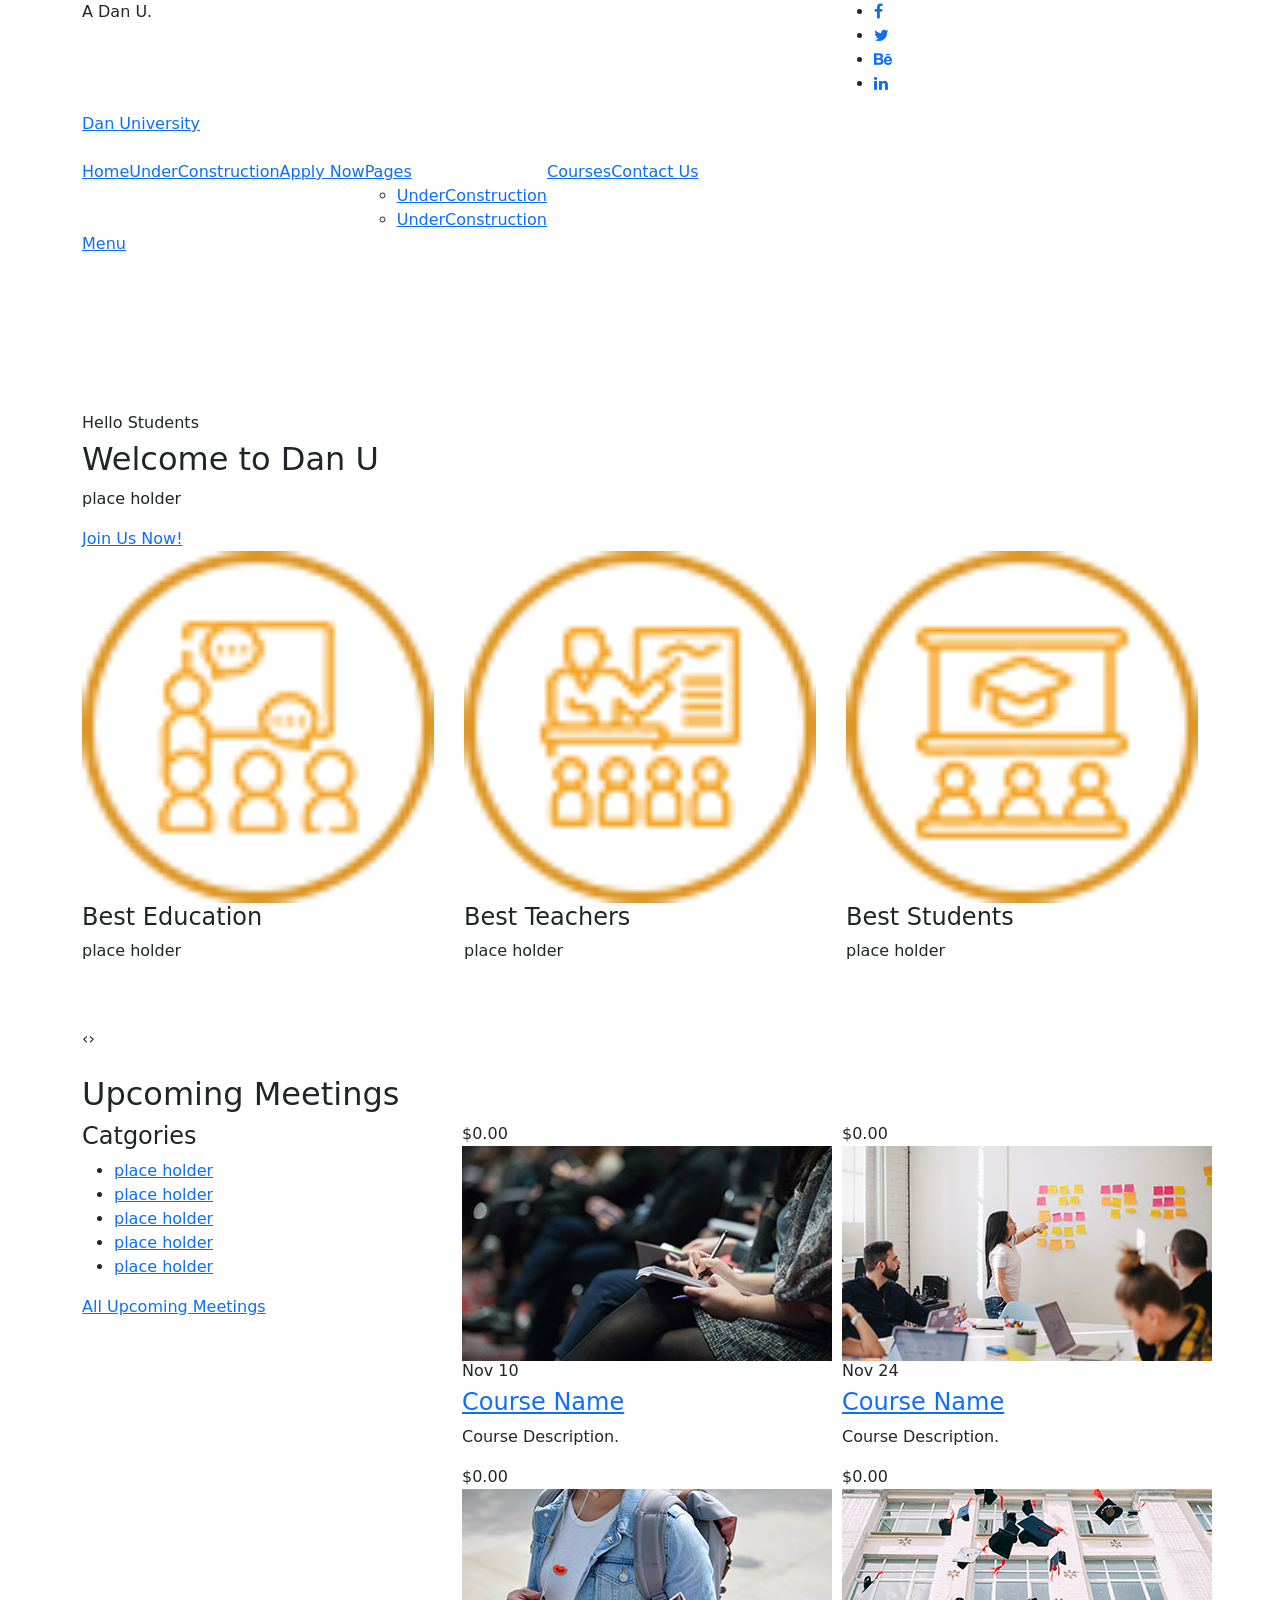
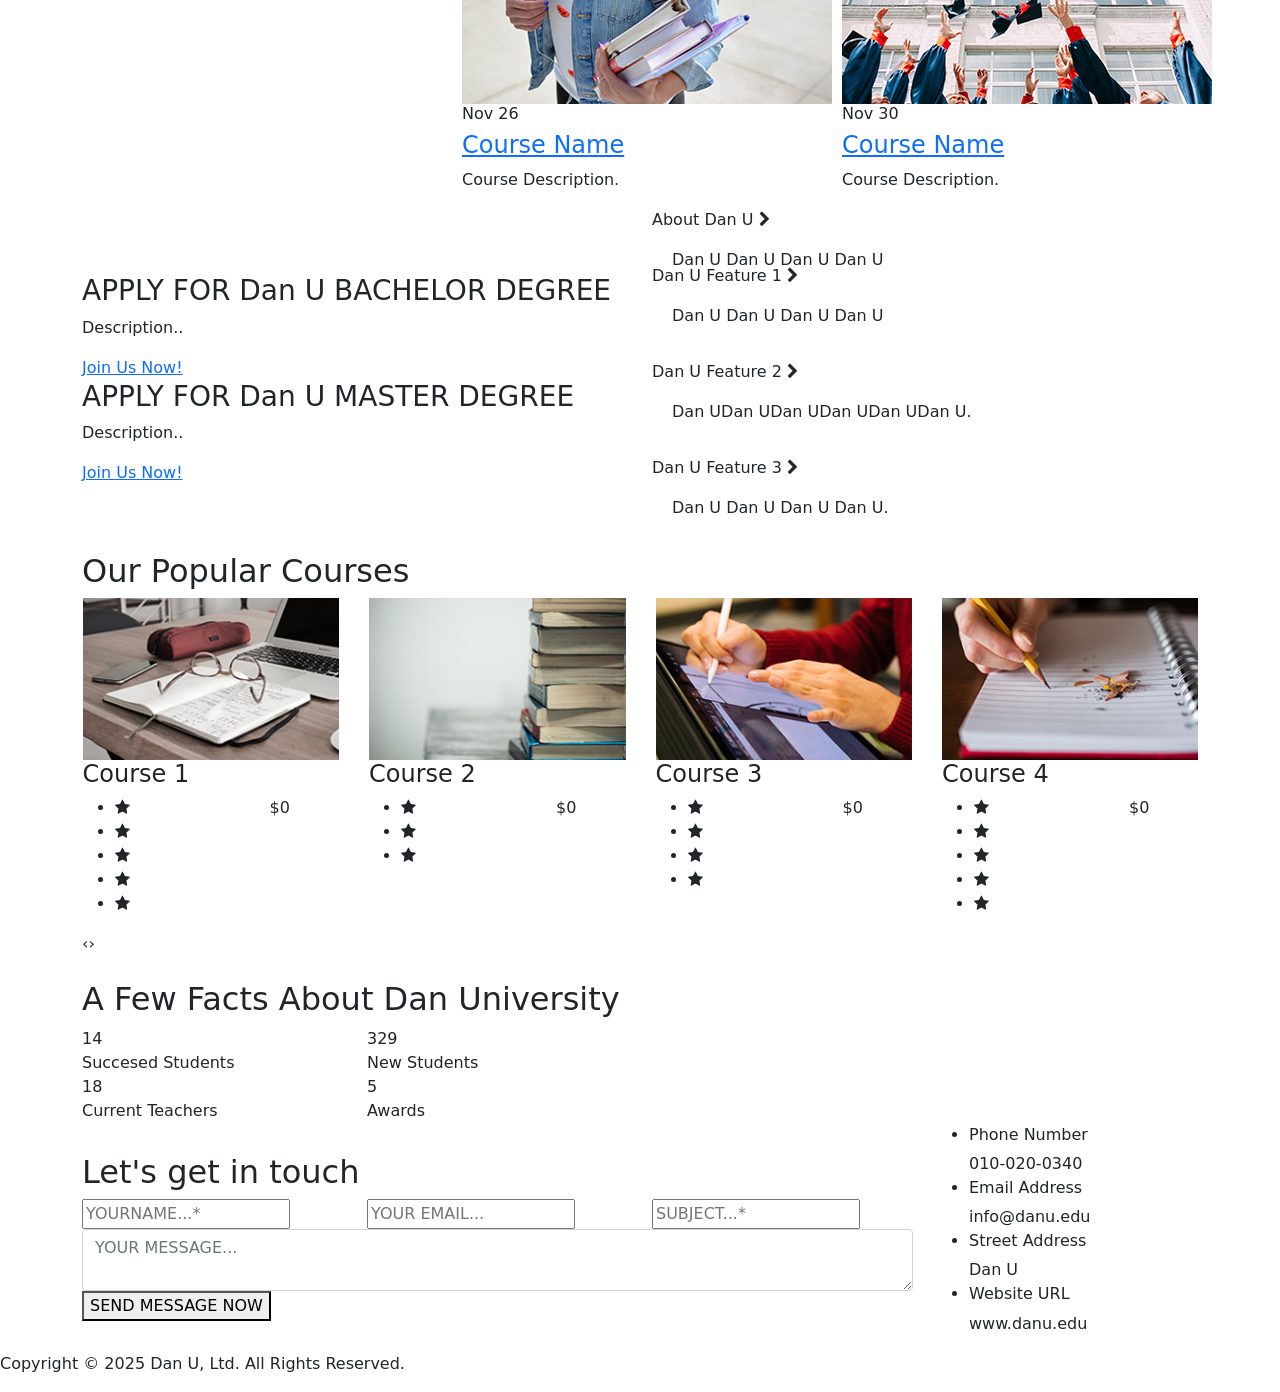
==== index.html @ 311eb8a0 "init" ====
<!DOCTYPE html>
<html lang="en">

  <head>

    <meta charset="utf-8">
    <meta name="viewport" content="width=device-width, initial-scale=1, shrink-to-fit=no">
    <meta name="description" content="">
    <meta name="William" content="DanU">
    <link href="https://fonts.googleapis.com/css?family=Poppins:100,200,300,400,500,600,700,800,900" rel="stylesheet">

    <title>Dan U</title>

    <!-- Bootstrap core CSS -->
    <link href="vendor/bootstrap/css/bootstrap.min.css" rel="stylesheet">


    <!-- Additional CSS Files -->
    <link rel="stylesheet" href="assets/css/fontawesome.css">
    <link rel="stylesheet" href="assets/css/templatemo-edu-meeting.css">
    <link rel="stylesheet" href="assets/css/owl.css">
    <link rel="stylesheet" href="assets/css/lightbox.css">

  </head>

<body>

  <!-- Sub Header -->
  <div class="sub-header">
    <div class="container">
      <div class="row">
        <div class="col-lg-8 col-sm-8">
          <div class="left-content">
            <p>A Dan U.</p>
          </div>
        </div>
        <div class="col-lg-4 col-sm-4">
          <div class="right-icons">
            <ul>
              <li><a href="#"><i class="fa fa-facebook"></i></a></li>
              <li><a href="#"><i class="fa fa-twitter"></i></a></li>
              <li><a href="#"><i class="fa fa-behance"></i></a></li>
              <li><a href="#"><i class="fa fa-linkedin"></i></a></li>
            </ul>
          </div>
        </div>
      </div>
    </div>
  </div>

  <!-- ***** Header Area Start ***** -->
  <header class="header-area header-sticky">
      <div class="container">
          <div class="row">
              <div class="col-12">
                  <nav class="main-nav">
                      <!-- ***** Logo Start ***** -->
                      <a href="index.html" class="logo">
                          Dan University
                          <div class="icon">
                            <img src="" alt="" width=10%>
                          </div>     
                      <!-- ***** Logo End ***** -->
                      <!-- ***** Menu Start ***** -->
                      <ul class="nav">
                          <li class="scroll-to-section"><a href="#top" class="active">Home</a></li>
                          <li><a href="404.html">UnderConstruction</a></li>
                          <li class="scroll-to-section"><a href="#apply">Apply Now</a></li>
                          <li class="has-sub">
                              <a href="javascript:void(0)">Pages</a>
                              <ul class="sub-menu">
                                  <li><a href="404.html">UnderConstruction</a></li>
                                  <li><a href="404.html">UnderConstruction</a></li>
                              </ul>
                          </li>
                          <li class="scroll-to-section"><a href="#courses">Courses</a></li> 
                          <li class="scroll-to-section"><a href="#contact">Contact Us</a></li> 
                      </ul>        
                      <a class='menu-trigger'>
                          <span>Menu</span>
                      </a>
                      <!-- ***** Menu End ***** -->
                  </nav>
              </div>
          </div>
      </div>
  </header>
  <!-- ***** Header Area End ***** -->

  <!-- ***** Main Banner Area Start ***** -->
  <section class="section main-banner" id="top" data-section="section1">
      <video autoplay muted loop id="bg-video">
          <source src="assets/images/course-video.mp4" type="video/mp4" />
      </video>

      <div class="video-overlay header-text">
          <div class="container">
            <div class="row">
              <div class="col-lg-12">
                <div class="caption">
              <h6>Hello Students</h6>
              <h2>Welcome to Dan U</h2>
              <p>place holder</p>
              <div class="main-button-red">
                  <div class="scroll-to-section"><a href="#contact">Join Us Now!</a></div>
              </div>
      </div>
  </section>
  <!-- ***** Main Banner Area End ***** -->

  <section class="services">
    <div class="container">
      <div class="row">
        <div class="col-lg-12">
          <div class="owl-service-item owl-carousel">
          
            <div class="item">
              <div class="icon">
                <img src="assets/images/service-icon-01.png" alt="">
              </div>
              <div class="down-content">
                <h4>Best Education</h4>
                <p>place holder</p>
              </div>
            </div>
            
            <div class="item">
              <div class="icon">
                <img src="assets/images/service-icon-02.png" alt="">
              </div>
              <div class="down-content">
                <h4>Best Teachers</h4>
                <p>place holder</p>
              </div>
            </div>
            
            <div class="item">
              <div class="icon">
                <img src="assets/images/service-icon-03.png" alt="">
              </div>
              <div class="down-content">
                <h4>Best Students</h4>
                <p>place holder</p>
              </div>
            </div>
            
            <div class="item">
              <div class="icon">
                <img src="assets/images/service-icon-02.png" alt="">
              </div>
              <div class="down-content">
                <h4>Online Meeting</h4>
                <p>Suspendisse tempor mauris a sem elementum bibendum. Praesent facilisis massa non vestibulum.</p>
              </div>
            </div>
            
            <div class="item">
              <div class="icon">
                <img src="assets/images/service-icon-03.png" alt="">
              </div>
              <div class="down-content">
                <h4>Best Networking</h4>
                <p>Suspendisse tempor mauris a sem elementum bibendum. Praesent facilisis massa non vestibulum.</p>
              </div>
            </div>
            
          </div>
        </div>
      </div>
    </div>
  </section>

  <section class="upcoming-meetings" id="meetings">
    <div class="container">
      <div class="row">
        <div class="col-lg-12">
          <div class="section-heading">
            <h2>Upcoming Meetings</h2>
          </div>
        </div>
        <div class="col-lg-4">
          <div class="categories">
            <h4>Catgories</h4>
            <ul>
              <li><a href="#">place holder</a></li>
              <li><a href="#">place holder</a></li>
              <li><a href="#">place holder</a></li>
              <li><a href="#">place holder</a></li>
              <li><a href="#">place holder</a></li>
            </ul>
            <div class="main-button-red">
              <a href="meetings.html">All Upcoming Meetings</a>
            </div>
          </div>
        </div>
        <div class="col-lg-8">
          <div class="row">
            <div class="col-lg-6">
              <div class="meeting-item">
                <div class="thumb">
                  <div class="price">
                    <span>$0.00</span>
                  </div>
                  <a href="meeting-details.html"><img src="assets/images/meeting-01.jpg" alt="New Lecturer Meeting"></a>
                </div>
                <div class="down-content">
                  <div class="date">
                    <h6>Nov <span>10</span></h6>
                  </div>
                  <a href="meeting-details.html"><h4>Course Name</h4></a>
                  <p>Course Description.</p>
                </div>
              </div>
            </div>
            <div class="col-lg-6">
              <div class="meeting-item">
                <div class="thumb">
                  <div class="price">
                    <span>$0.00</span>
                  </div>
                  <a href="meeting-details.html"><img src="assets/images/meeting-02.jpg" alt="Online Teaching"></a>
                </div>
                <div class="down-content">
                  <div class="date">
                    <h6>Nov <span>24</span></h6>
                  </div>
                  <a href="meeting-details.html"><h4>Course Name</h4></a>
                  <p>Course Description.</p>
                </div>
              </div>
            </div>
            <div class="col-lg-6">
              <div class="meeting-item">
                <div class="thumb">
                  <div class="price">
                    <span>$0.00</span>
                  </div>
                  <a href="meeting-details.html"><img src="assets/images/meeting-03.jpg" alt="Higher Education"></a>
                </div>
                <div class="down-content">
                  <div class="date">
                    <h6>Nov <span>26</span></h6>
                  </div>
                  <a href="meeting-details.html"><h4>Course Name</h4></a>
                  <p>Course Description.</p>
                </div>
              </div>
            </div>
            <div class="col-lg-6">
              <div class="meeting-item">
                <div class="thumb">
                  <div class="price">
                    <span>$0.00</span>
                  </div>
                  <a href="meeting-details.html"><img src="assets/images/meeting-04.jpg" alt="Student Training"></a>
                </div>
                <div class="down-content">
                  <div class="date">
                    <h6>Nov <span>30</span></h6>
                  </div>
                  <a href="meeting-details.html"><h4>Course Name</h4></a>
                  <p>Course Description.</p>
                </div>
              </div>
            </div>
          </div>
        </div>
      </div>
    </div>
  </section>

  <section class="apply-now" id="apply">
    <div class="container">
      <div class="row">
        <div class="col-lg-6 align-self-center">
          <div class="row">
            <div class="col-lg-12">
              <div class="item">
                <h3>APPLY FOR Dan U BACHELOR DEGREE</h3>
                <p>Description..</p>
                <div class="main-button-red">
                  <div class="scroll-to-section"><a href="#contact">Join Us Now!</a></div>
              </div>
              </div>
            </div>
            <div class="col-lg-12">
              <div class="item">
                <h3>APPLY FOR Dan U MASTER DEGREE</h3>
                <p>Description..</p>
                <div class="main-button-yellow">
                  <div class="scroll-to-section"><a href="#contact">Join Us Now!</a></div>
              </div>
              </div>
            </div>
          </div>
        </div>
        <div class="col-lg-6">
          <div class="accordions is-first-expanded">
            <article class="accordion">
                <div class="accordion-head">
                    <span>About Dan U</span>
                    <span class="icon">
                        <i class="icon fa fa-chevron-right"></i>
                    </span>
                </div>
                <div class="accordion-body">
                    <div class="content">
                        <p>Dan U Dan U Dan U Dan U</p>
                    </div>
                </div>
            </article>
            <article class="accordion">
                <div class="accordion-head">
                    <span>Dan U Feature 1</span>
                    <span class="icon">
                        <i class="icon fa fa-chevron-right"></i>
                    </span>
                </div>
                <div class="accordion-body">
                    <div class="content">
                        <p>Dan U Dan U Dan U Dan U</p>
                    </div>
                </div>
            </article>
            <article class="accordion">
                <div class="accordion-head">
                    <span>Dan U Feature 2</span>
                    <span class="icon">
                        <i class="icon fa fa-chevron-right"></i>
                    </span>
                </div>
                <div class="accordion-body">
                    <div class="content">
                        <p>Dan UDan UDan UDan UDan UDan U.</p>
                    </div>
                </div>
            </article>
            <article class="accordion last-accordion">
                <div class="accordion-head">
                    <span>Dan U Feature 3</span>
                    <span class="icon">
                        <i class="icon fa fa-chevron-right"></i>
                    </span>
                </div>
                <div class="accordion-body">
                    <div class="content">
                        <p>Dan U Dan U Dan U Dan U.</p>
                    </div>
                </div>
            </article>
        </div>
        </div>
      </div>
    </div>
  </section>

  <section class="our-courses" id="courses">
    <div class="container">
      <div class="row">
        <div class="col-lg-12">
          <div class="section-heading">
            <h2>Our Popular Courses</h2>
          </div>
        </div>
        <div class="col-lg-12">
          <div class="owl-courses-item owl-carousel">
            <div class="item">
              <img src="assets/images/course-01.jpg" alt="Course One">
              <div class="down-content">
                <h4>Course 1</h4>
                <div class="info">
                  <div class="row">
                    <div class="col-8">
                      <ul>
                        <li><i class="fa fa-star"></i></li>
                        <li><i class="fa fa-star"></i></li>
                        <li><i class="fa fa-star"></i></li>
                        <li><i class="fa fa-star"></i></li>
                        <li><i class="fa fa-star"></i></li>
                      </ul>
                    </div>
                    <div class="col-4">
                       <span>$0</span>
                    </div>
                  </div>
                </div>
              </div>
            </div>
            <div class="item">
              <img src="assets/images/course-02.jpg" alt="Course Two">
              <div class="down-content">
                <h4>Course 2</h4>
                <div class="info">
                  <div class="row">
                    <div class="col-8">
                      <ul>
                        <li><i class="fa fa-star"></i></li>
                        <li><i class="fa fa-star"></i></li>
                        <li><i class="fa fa-star"></i></li>
                      </ul>
                    </div>
                    <div class="col-4">
                       <span>$0</span>
                    </div>
                  </div>
                </div>
              </div>
            </div>
            <div class="item">
              <img src="assets/images/course-03.jpg" alt="">
              <div class="down-content">
                <h4>Course 3</h4>
                <div class="info">
                  <div class="row">
                    <div class="col-8">
                      <ul>
                        <li><i class="fa fa-star"></i></li>
                        <li><i class="fa fa-star"></i></li>
                        <li><i class="fa fa-star"></i></li>
                        <li><i class="fa fa-star"></i></li>
                      </ul>
                    </div>
                    <div class="col-4">
                       <span>$0</span>
                    </div>
                  </div>
                </div>
              </div>
            </div>
            <div class="item">
              <img src="assets/images/course-04.jpg" alt="">
              <div class="down-content">
                <h4>Course 4</h4>
                <div class="info">
                  <div class="row">
                    <div class="col-8">
                      <ul>
                        <li><i class="fa fa-star"></i></li>
                        <li><i class="fa fa-star"></i></li>
                        <li><i class="fa fa-star"></i></li>
                        <li><i class="fa fa-star"></i></li>
                        <li><i class="fa fa-star"></i></li>
                      </ul>
                    </div>
                    <div class="col-4">
                       <span>$0</span>
                    </div>
                  </div>
                </div>
              </div>
            </div>
            <div class="item">
              <img src="assets/images/course-01.jpg" alt="">
              <div class="down-content">
                <h4>Course 5</h4>
                <div class="info">
                  <div class="row">
                    <div class="col-8">
                      <ul>
                        <li><i class="fa fa-star"></i></li>
                        <li><i class="fa fa-star"></i></li>
                        <li><i class="fa fa-star"></i></li>
                        <li><i class="fa fa-star"></i></li>
                        <li><i class="fa fa-star"></i></li>
                      </ul>
                    </div>
                    <div class="col-4">
                       <span>$0</span>
                    </div>
                  </div>
                </div>
              </div>
            </div>
            <div class="item">
              <img src="assets/images/course-02.jpg" alt="">
              <div class="down-content">
                <h4>Course 6</h4>
                <div class="info">
                  <div class="row">
                    <div class="col-8">
                      <ul>
                        <li><i class="fa fa-star"></i></li>
                        <li><i class="fa fa-star"></i></li>
                        <li><i class="fa fa-star"></i></li>
                        <li><i class="fa fa-star"></i></li>
                        <li><i class="fa fa-star"></i></li>
                      </ul>
                    </div>
                    <div class="col-4">
                       <span>$0</span>
                    </div>
                  </div>
                </div>
              </div>
            </div>
            <div class="item">
              <img src="assets/images/course-03.jpg" alt="">
              <div class="down-content">
                <h4>Course 7</h4>
                <div class="info">
                  <div class="row">
                    <div class="col-8">
                      <ul>
                        <li><i class="fa fa-star"></i></li>
                        <li><i class="fa fa-star"></i></li>
                        <li><i class="fa fa-star"></i></li>
                        <li><i class="fa fa-star"></i></li>
                        <li><i class="fa fa-star"></i></li>
                      </ul>
                    </div>
                    <div class="col-4">
                       <span>$0</span>
                    </div>
                  </div>
                </div>
              </div>
            </div>
            <div class="item">
              <img src="assets/images/course-04.jpg" alt="">
              <div class="down-content">
                <h4>Course 8</h4>
                <div class="info">
                  <div class="row">
                    <div class="col-8">
                      <ul>
                        <li><i class="fa fa-star"></i></li>
                        <li><i class="fa fa-star"></i></li>
                        <li><i class="fa fa-star"></i></li>
                        <li><i class="fa fa-star"></i></li>
                        <li><i class="fa fa-star"></i></li>
                      </ul>
                    </div>
                    <div class="col-4">
                       <span>$0</span>
                    </div>
                  </div>
                </div>
              </div>
            </div>
            <div class="item">
              <img src="assets/images/course-01.jpg" alt="">
              <div class="down-content">
                <h4>Course 9</h4>
                <div class="info">
                  <div class="row">
                    <div class="col-8">
                      <ul>
                        <li><i class="fa fa-star"></i></li>
                        <li><i class="fa fa-star"></i></li>
                        <li><i class="fa fa-star"></i></li>
                        <li><i class="fa fa-star"></i></li>
                        <li><i class="fa fa-star"></i></li>
                      </ul>
                    </div>
                    <div class="col-4">
                       <span>$0</span>
                    </div>
                  </div>
                </div>
              </div>
            </div>
            <div class="item">
              <img src="assets/images/course-02.jpg" alt="">
              <div class="down-content">
                <h4>Course 10</h4>
                <div class="info">
                  <div class="row">
                    <div class="col-8">
                      <ul>
                        <li><i class="fa fa-star"></i></li>
                        <li><i class="fa fa-star"></i></li>
                        <li><i class="fa fa-star"></i></li>
                        <li><i class="fa fa-star"></i></li>
                        <li><i class="fa fa-star"></i></li>
                      </ul>
                    </div>
                    <div class="col-4">
                       <span>$0</span>
                    </div>
                  </div>
                </div>
              </div>
            </div>
          </div>
        </div>
      </div>
    </div>
  </section>

  <section class="our-facts">
    <div class="container">
      <div class="row">
        <div class="col-lg-6">
          <div class="row">
            <div class="col-lg-12">
              <h2>A Few Facts About Dan University</h2>
            </div>
            <div class="col-lg-6">
              <div class="row">
                <div class="col-12">
                  <div class="count-area-content percentage">
                    <div class="count-digit">94</div>
                    <div class="count-title">Succesed Students</div>
                  </div>
                </div>
                <div class="col-12">
                  <div class="count-area-content">
                    <div class="count-digit">126</div>
                    <div class="count-title">Current Teachers</div>
                  </div>
                </div>
              </div>
            </div>
            <div class="col-lg-6">
              <div class="row">
                <div class="col-12">
                  <div class="count-area-content new-students">
                    <div class="count-digit">2345</div>
                    <div class="count-title">New Students</div>
                  </div>
                </div> 
                <div class="col-12">
                  <div class="count-area-content">
                    <div class="count-digit">32</div>
                    <div class="count-title">Awards</div>
                  </div>
                </div>
              </div>
            </div>
          </div>
        </div> 
        <div class="col-lg-6 align-self-center">
          <div class="video">
            <a href="https://www.youtube.com/watch?v=zYLkdT731x8" target="_blank"><img src="assets/images/play-icon.png" alt=""></a>
          </div>
        </div>
      </div>
    </div>
  </section>

  <section class="contact-us" id="contact">
    <div class="container">
      <div class="row">
        <div class="col-lg-9 align-self-center">
          <div class="row">
            <div class="col-lg-12">
              <form id="contact" action="" method="post">
                <div class="row">
                  <div class="col-lg-12">
                    <h2>Let's get in touch</h2>
                  </div>
                  <div class="col-lg-4">
                    <fieldset>
                      <input name="name" type="text" id="name" placeholder="YOURNAME...*" required="">
                    </fieldset>
                  </div>
                  <div class="col-lg-4">
                    <fieldset>
                    <input name="email" type="text" id="email" pattern="[^ @]*@[^ @]*" placeholder="YOUR EMAIL..." required="">
                  </fieldset>
                  </div>
                  <div class="col-lg-4">
                    <fieldset>
                      <input name="subject" type="text" id="subject" placeholder="SUBJECT...*" required="">
                    </fieldset>
                  </div>
                  <div class="col-lg-12">
                    <fieldset>
                      <textarea name="message" type="text" class="form-control" id="message" placeholder="YOUR MESSAGE..." required=""></textarea>
                    </fieldset>
                  </div>
                  <div class="col-lg-12">
                    <fieldset>
                      <button type="submit" id="form-submit" class="button">SEND MESSAGE NOW</button>
                    </fieldset>
                  </div>
                </div>
              </form>
            </div>
          </div>
        </div>
        <div class="col-lg-3">
          <div class="right-info">
            <ul>
              <li>
                <h6>Phone Number</h6>
                <span>010-020-0340</span>
              </li>
              <li>
                <h6>Email Address</h6>
                <span>info@danu.edu</span>
              </li>
              <li>
                <h6>Street Address</h6>
                <span>Dan U</span>
              </li>
              <li>
                <h6>Website URL</h6>
                <span>www.danu.edu</span>
              </li>
            </ul>
          </div>
        </div>
      </div>
    </div>
    <div class="footer">
      <p>Copyright © 2025 Dan U, Ltd. All Rights Reserved. </p>
    </div>
  </section>

  <!-- Scripts -->
  <!-- Bootstrap core JavaScript -->
    <script src="vendor/jquery/jquery.min.js"></script>
    <script src="vendor/bootstrap/js/bootstrap.bundle.min.js"></script>

    <script src="assets/js/isotope.min.js"></script>
    <script src="assets/js/owl-carousel.js"></script>
    <script src="assets/js/lightbox.js"></script>
    <script src="assets/js/tabs.js"></script>
    <script src="assets/js/video.js"></script>
    <script src="assets/js/slick-slider.js"></script>
    <script src="assets/js/custom.js"></script>
    <script>
        //according to loftblog tut
        $('.nav li:first').addClass('active');

        var showSection = function showSection(section, isAnimate) {
          var
          direction = section.replace(/#/, ''),
          reqSection = $('.section').filter('[data-section="' + direction + '"]'),
          reqSectionPos = reqSection.offset().top - 0;

          if (isAnimate) {
            $('body, html').animate({
              scrollTop: reqSectionPos },
            800);
          } else {
            $('body, html').scrollTop(reqSectionPos);
          }

        };

        var checkSection = function checkSection() {
          $('.section').each(function () {
            var
            $this = $(this),
            topEdge = $this.offset().top - 80,
            bottomEdge = topEdge + $this.height(),
            wScroll = $(window).scrollTop();
            if (topEdge < wScroll && bottomEdge > wScroll) {
              var
              currentId = $this.data('section'),
              reqLink = $('a').filter('[href*=\\#' + currentId + ']');
              reqLink.closest('li').addClass('active').
              siblings().removeClass('active');
            }
          });
        };

        $('.main-menu, .responsive-menu, .scroll-to-section').on('click', 'a', function (e) {
          e.preventDefault();
          showSection($(this).attr('href'), true);
        });

        $(window).scroll(function () {
          checkSection();
        });
    </script>
</body>

</body>
</html>
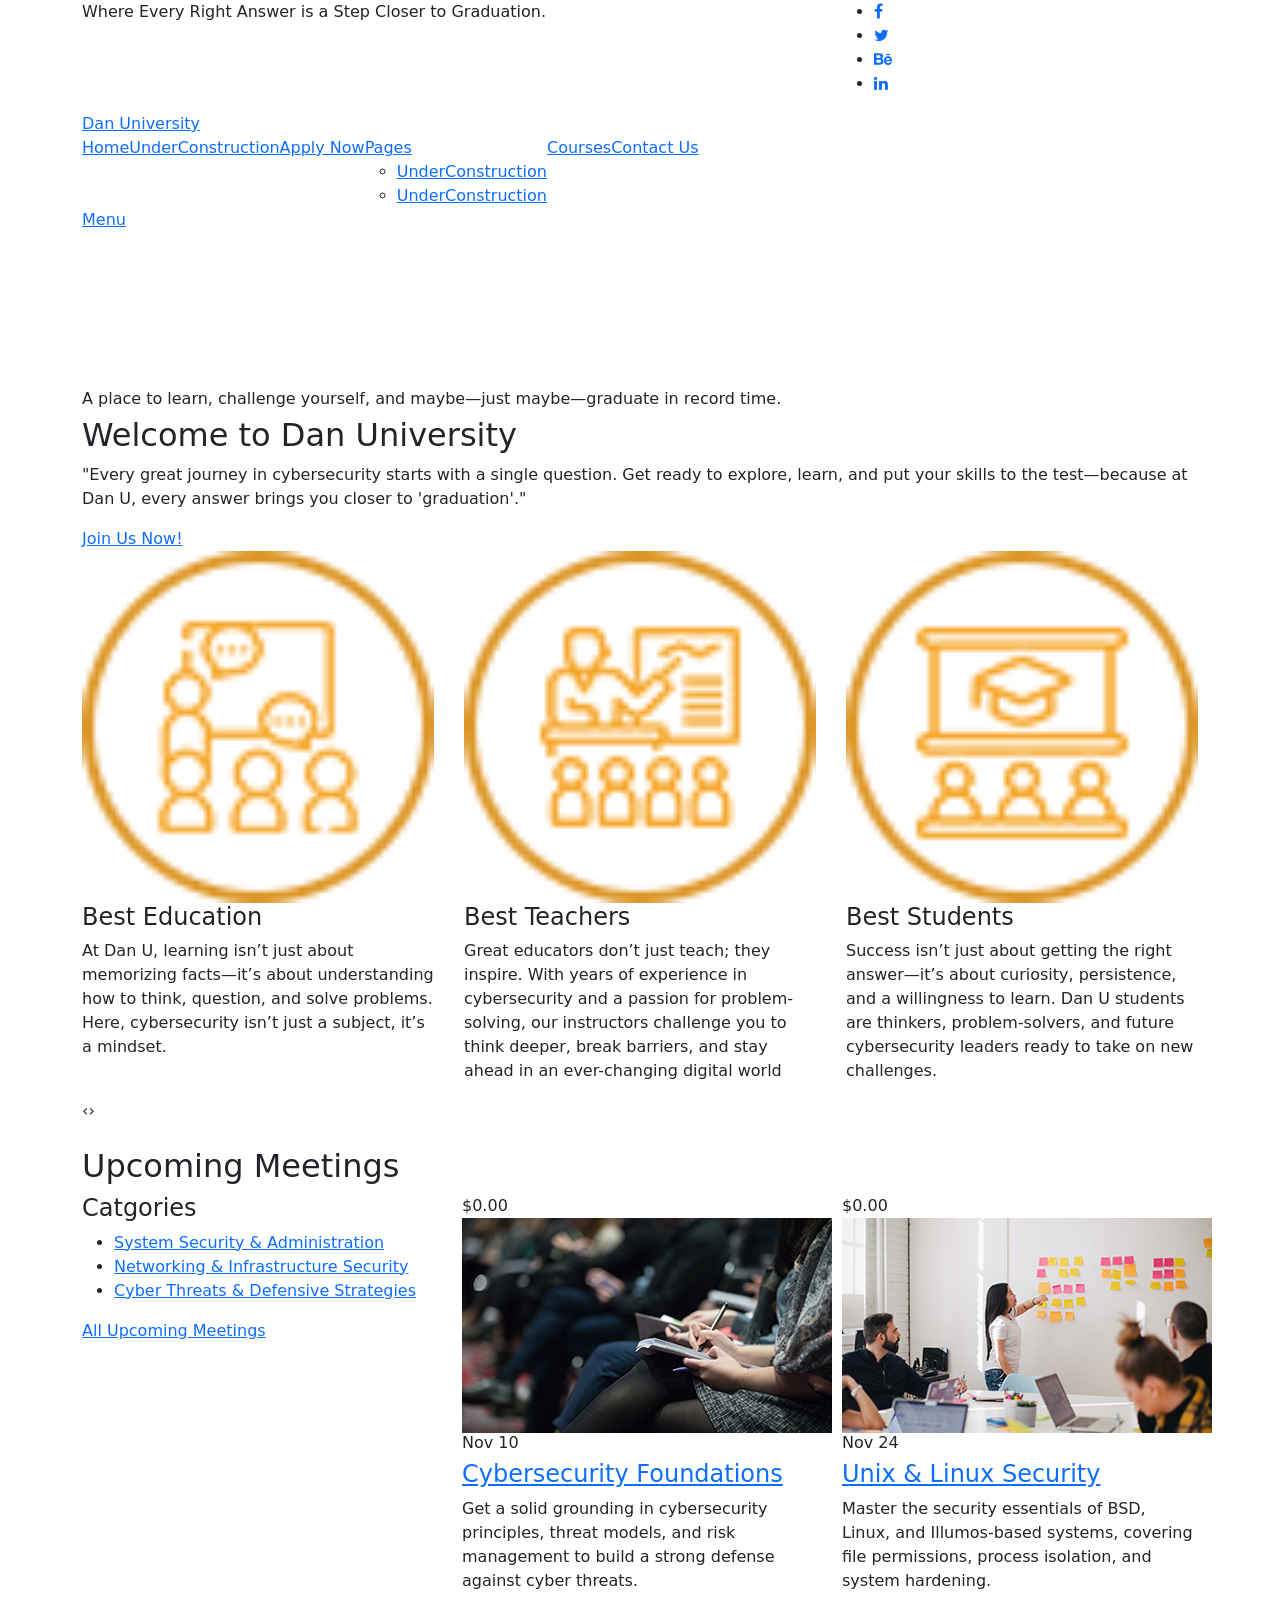
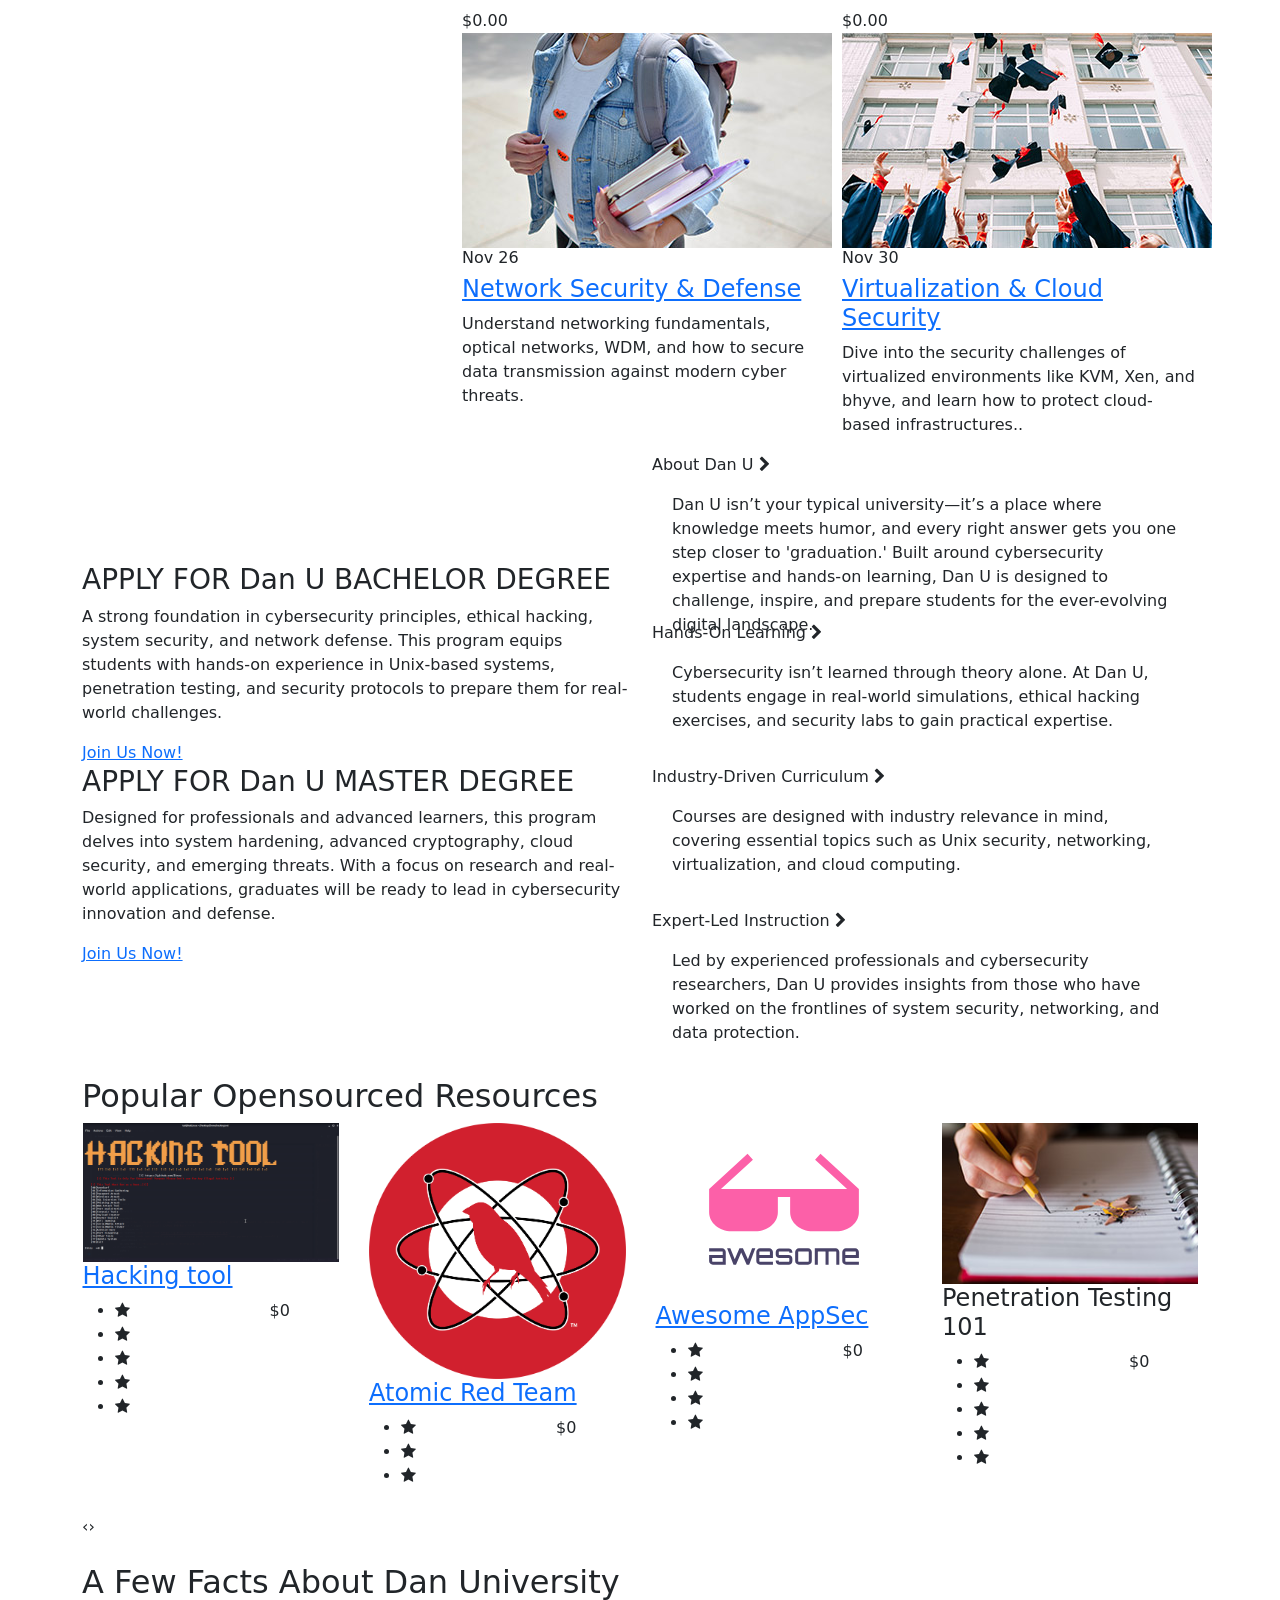
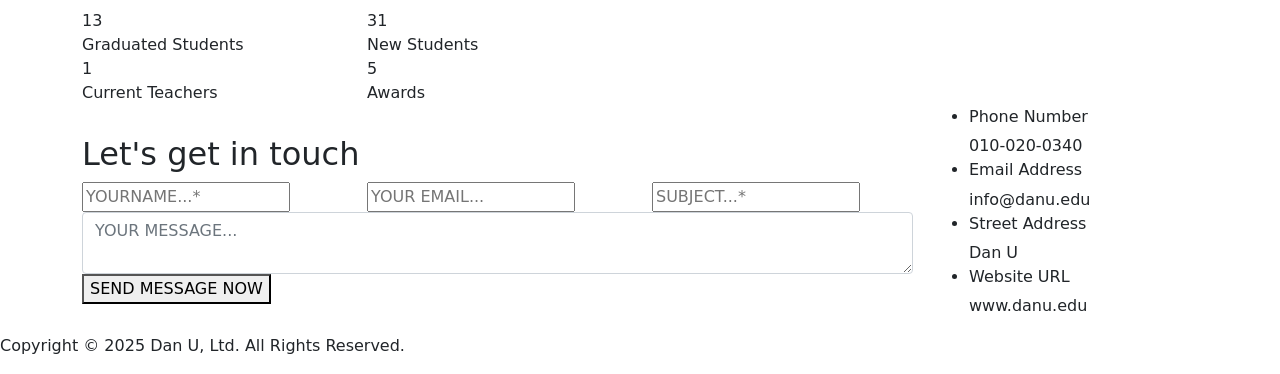
==== commit 2b3f0711: "update" ====
--- a/index.html
+++ b/index.html
@@ -20,7 +20,7 @@
     <link rel="stylesheet" href="assets/css/templatemo-edu-meeting.css">
     <link rel="stylesheet" href="assets/css/owl.css">
     <link rel="stylesheet" href="assets/css/lightbox.css">
-
+    <link rel="stylesheet" href="assets/css/customize.css">
   </head>
 
 <body>
@@ -31,7 +31,7 @@
       <div class="row">
         <div class="col-lg-8 col-sm-8">
           <div class="left-content">
-            <p>A Dan U.</p>
+            <p>Where Every Right Answer is a Step Closer to Graduation.</p>
           </div>
         </div>
         <div class="col-lg-4 col-sm-4">
@@ -56,10 +56,7 @@
                   <nav class="main-nav">
                       <!-- ***** Logo Start ***** -->
                       <a href="index.html" class="logo">
-                          Dan University
-                          <div class="icon">
-                            <img src="" alt="" width=10%>
-                          </div>     
+                          Dan University   
                       <!-- ***** Logo End ***** -->
                       <!-- ***** Menu Start ***** -->
                       <ul class="nav">
@@ -98,9 +95,9 @@
             <div class="row">
               <div class="col-lg-12">
                 <div class="caption">
-              <h6>Hello Students</h6>
-              <h2>Welcome to Dan U</h2>
-              <p>place holder</p>
+              <h6>A place to learn, challenge yourself, and maybe—just maybe—graduate in record time.</h6>
+              <h2>Welcome to Dan University</h2>
+              <p>"Every great journey in cybersecurity starts with a single question. Get ready to explore, learn, and put your skills to the test—because at Dan U, every answer brings you closer to 'graduation'."</p>
               <div class="main-button-red">
                   <div class="scroll-to-section"><a href="#contact">Join Us Now!</a></div>
               </div>
@@ -120,7 +117,7 @@
               </div>
               <div class="down-content">
                 <h4>Best Education</h4>
-                <p>place holder</p>
+                <p>At Dan U, learning isn’t just about memorizing facts—it’s about understanding how to think, question, and solve problems. Here, cybersecurity isn’t just a subject, it’s a mindset.</p>
               </div>
             </div>
             
@@ -130,7 +127,7 @@
               </div>
               <div class="down-content">
                 <h4>Best Teachers</h4>
-                <p>place holder</p>
+                <p>Great educators don’t just teach; they inspire. With years of experience in cybersecurity and a passion for problem-solving, our instructors challenge you to think deeper, break barriers, and stay ahead in an ever-changing digital world</p>
               </div>
             </div>
             
@@ -140,17 +137,7 @@
               </div>
               <div class="down-content">
                 <h4>Best Students</h4>
-                <p>place holder</p>
-              </div>
-            </div>
-            
-            <div class="item">
-              <div class="icon">
-                <img src="assets/images/service-icon-02.png" alt="">
-              </div>
-              <div class="down-content">
-                <h4>Online Meeting</h4>
-                <p>Suspendisse tempor mauris a sem elementum bibendum. Praesent facilisis massa non vestibulum.</p>
+                <p>Success isn’t just about getting the right answer—it’s about curiosity, persistence, and a willingness to learn. Dan U students are thinkers, problem-solvers, and future cybersecurity leaders ready to take on new challenges.</p>
               </div>
             </div>
             
@@ -160,7 +147,7 @@
               </div>
               <div class="down-content">
                 <h4>Best Networking</h4>
-                <p>Suspendisse tempor mauris a sem elementum bibendum. Praesent facilisis massa non vestibulum.</p>
+                <p>Great minds don’t work alone. Here, you’ll engage with a network of problem-solvers, cybersecurity enthusiasts, and mentors who push each other to new heights.</p>
               </div>
             </div>
             
@@ -182,14 +169,12 @@
           <div class="categories">
             <h4>Catgories</h4>
             <ul>
-              <li><a href="#">place holder</a></li>
-              <li><a href="#">place holder</a></li>
-              <li><a href="#">place holder</a></li>
-              <li><a href="#">place holder</a></li>
-              <li><a href="#">place holder</a></li>
+              <li><a href="#">System Security & Administration</a></li>
+              <li><a href="#">Networking & Infrastructure Security</a></li>
+              <li><a href="#">Cyber Threats & Defensive Strategies</a></li>
             </ul>
             <div class="main-button-red">
-              <a href="meetings.html">All Upcoming Meetings</a>
+              <a href="404.html">All Upcoming Meetings</a>
             </div>
           </div>
         </div>
@@ -207,8 +192,8 @@
                   <div class="date">
                     <h6>Nov <span>10</span></h6>
                   </div>
-                  <a href="meeting-details.html"><h4>Course Name</h4></a>
-                  <p>Course Description.</p>
+                  <a href="meeting-details.html"><h4> Cybersecurity Foundations</h4></a>
+                  <p>Get a solid grounding in cybersecurity principles, threat models, and risk management to build a strong defense against cyber threats.</p>
                 </div>
               </div>
             </div>
@@ -224,8 +209,8 @@
                   <div class="date">
                     <h6>Nov <span>24</span></h6>
                   </div>
-                  <a href="meeting-details.html"><h4>Course Name</h4></a>
-                  <p>Course Description.</p>
+                  <a href="meeting-details.html"><h4> Unix & Linux Security</h4></a>
+                  <p>Master the security essentials of BSD, Linux, and Illumos-based systems, covering file permissions, process isolation, and system hardening.</p>
                 </div>
               </div>
             </div>
@@ -241,8 +226,8 @@
                   <div class="date">
                     <h6>Nov <span>26</span></h6>
                   </div>
-                  <a href="meeting-details.html"><h4>Course Name</h4></a>
-                  <p>Course Description.</p>
+                  <a href="meeting-details.html"><h4>Network Security & Defense</h4></a>
+                  <p>Understand networking fundamentals, optical networks, WDM, and how to secure data transmission against modern cyber threats.</p>
                 </div>
               </div>
             </div>
@@ -258,8 +243,8 @@
                   <div class="date">
                     <h6>Nov <span>30</span></h6>
                   </div>
-                  <a href="meeting-details.html"><h4>Course Name</h4></a>
-                  <p>Course Description.</p>
+                  <a href="meeting-details.html"><h4>Virtualization & Cloud Security</h4></a>
+                  <p>Dive into the security challenges of virtualized environments like KVM, Xen, and bhyve, and learn how to protect cloud-based infrastructures..</p>
                 </div>
               </div>
             </div>
@@ -277,7 +262,7 @@
             <div class="col-lg-12">
               <div class="item">
                 <h3>APPLY FOR Dan U BACHELOR DEGREE</h3>
-                <p>Description..</p>
+                <p>A strong foundation in cybersecurity principles, ethical hacking, system security, and network defense. This program equips students with hands-on experience in Unix-based systems, penetration testing, and security protocols to prepare them for real-world challenges.</p>
                 <div class="main-button-red">
                   <div class="scroll-to-section"><a href="#contact">Join Us Now!</a></div>
               </div>
@@ -286,7 +271,7 @@
             <div class="col-lg-12">
               <div class="item">
                 <h3>APPLY FOR Dan U MASTER DEGREE</h3>
-                <p>Description..</p>
+                <p>Designed for professionals and advanced learners, this program delves into system hardening, advanced cryptography, cloud security, and emerging threats. With a focus on research and real-world applications, graduates will be ready to lead in cybersecurity innovation and defense.</p>
                 <div class="main-button-yellow">
                   <div class="scroll-to-section"><a href="#contact">Join Us Now!</a></div>
               </div>
@@ -305,46 +290,46 @@
                 </div>
                 <div class="accordion-body">
                     <div class="content">
-                        <p>Dan U Dan U Dan U Dan U</p>
+                        <p>Dan U isn’t your typical university—it’s a place where knowledge meets humor, and every right answer gets you one step closer to 'graduation.' Built around cybersecurity expertise and hands-on learning, Dan U is designed to challenge, inspire, and prepare students for the ever-evolving digital landscape.</p>
                     </div>
                 </div>
             </article>
             <article class="accordion">
                 <div class="accordion-head">
-                    <span>Dan U Feature 1</span>
+                    <span>Hands-On Learning</span>
                     <span class="icon">
                         <i class="icon fa fa-chevron-right"></i>
                     </span>
                 </div>
                 <div class="accordion-body">
                     <div class="content">
-                        <p>Dan U Dan U Dan U Dan U</p>
+                        <p>Cybersecurity isn’t learned through theory alone. At Dan U, students engage in real-world simulations, ethical hacking exercises, and security labs to gain practical expertise.</p>
                     </div>
                 </div>
             </article>
             <article class="accordion">
                 <div class="accordion-head">
-                    <span>Dan U Feature 2</span>
+                    <span>Industry-Driven Curriculum</span>
                     <span class="icon">
                         <i class="icon fa fa-chevron-right"></i>
                     </span>
                 </div>
                 <div class="accordion-body">
                     <div class="content">
-                        <p>Dan UDan UDan UDan UDan UDan U.</p>
+                        <p>Courses are designed with industry relevance in mind, covering essential topics such as Unix security, networking, virtualization, and cloud computing.</p>
                     </div>
                 </div>
             </article>
             <article class="accordion last-accordion">
                 <div class="accordion-head">
-                    <span>Dan U Feature 3</span>
+                    <span>Expert-Led Instruction</span>
                     <span class="icon">
                         <i class="icon fa fa-chevron-right"></i>
                     </span>
                 </div>
                 <div class="accordion-body">
                     <div class="content">
-                        <p>Dan U Dan U Dan U Dan U.</p>
+                        <p>Led by experienced professionals and cybersecurity researchers, Dan U provides insights from those who have worked on the frontlines of system security, networking, and data protection.</p>
                     </div>
                 </div>
             </article>
@@ -359,41 +344,128 @@
       <div class="row">
         <div class="col-lg-12">
           <div class="section-heading">
-            <h2>Our Popular Courses</h2>
+            <h2>Popular Opensourced Resources</h2>
           </div>
         </div>
         <div class="col-lg-12">
           <div class="owl-courses-item owl-carousel">
             <div class="item">
-              <img src="assets/images/course-01.jpg" alt="Course One">
-              <div class="down-content">
-                <h4>Course 1</h4>
-                <div class="info">
-                  <div class="row">
-                    <div class="col-8">
-                      <ul>
-                        <li><i class="fa fa-star"></i></li>
-                        <li><i class="fa fa-star"></i></li>
-                        <li><i class="fa fa-star"></i></li>
-                        <li><i class="fa fa-star"></i></li>
-                        <li><i class="fa fa-star"></i></li>
-                      </ul>
-                    </div>
-                    <div class="col-4">
-                       <span>$0</span>
-                    </div>
-                  </div>
-                </div>
-              </div>
-            </div>
-            <div class="item">
-              <img src="assets/images/course-02.jpg" alt="Course Two">
-              <div class="down-content">
-                <h4>Course 2</h4>
-                <div class="info">
-                  <div class="row">
-                    <div class="col-8">
-                      <ul>
+              <a href="https://github.com/Z4nzu/hackingtool" target="_blank"><img src="assets/images/hackingtool.png" alt="Course One"></a>
+              <div class="down-content">
+                <h4><a href="https://github.com/Z4nzu/hackingtool" target="_blank">Hacking tool</h4></a>
+                <div class="info">
+                  <div class="row">
+                    <div class="col-8">
+                      <ul>
+                        <li><i class="fa fa-star"></i></li>
+                        <li><i class="fa fa-star"></i></li>
+                        <li><i class="fa fa-star"></i></li>
+                        <li><i class="fa fa-star"></i></li>
+                        <li><i class="fa fa-star"></i></li>
+                      </ul>
+                    </div>
+                    <div class="col-4">
+                       <span>$0</span>
+                    </div>
+                  </div>
+                </div>
+              </div>
+            </div>
+            <div class="item">
+              <a href="https://github.com/redcanaryco/atomic-red-team" target="_blank"><img src="assets/images/atomic.png" alt="Course Two"></a>
+              <div class="down-content">
+                <h4><a href="https://github.com/redcanaryco/atomic-red-team" target="_blank">Atomic Red Team</h4></a>
+                <div class="info">
+                  <div class="row">
+                    <div class="col-8">
+                      <ul>
+                        <li><i class="fa fa-star"></i></li>
+                        <li><i class="fa fa-star"></i></li>
+                        <li><i class="fa fa-star"></i></li>
+                      </ul>
+                    </div>
+                    <div class="col-4">
+                       <span>$0</span>
+                    </div>
+                  </div>
+                </div>
+              </div>
+            </div>
+            <div class="item">
+              <a href="https://github.com/paragonie/awesome-appsec#readme" target="_blank"><img src="assets/images/awesome.svg" alt=""></a>
+              <div class="down-content">
+                <h4><a href="https://github.com/paragonie/awesome-appsec#readme" target="_blank">Awesome AppSec</h4></a>
+                <div class="info">
+                  <div class="row">
+                    <div class="col-8">
+                      <ul>
+                        <li><i class="fa fa-star"></i></li>
+                        <li><i class="fa fa-star"></i></li>
+                        <li><i class="fa fa-star"></i></li>
+                        <li><i class="fa fa-star"></i></li>
+                      </ul>
+                    </div>
+                    <div class="col-4">
+                       <span>$0</span>
+                    </div>
+                  </div>
+                </div>
+              </div>
+            </div>
+            <div class="item">
+              <img src="assets/images/course-04.jpg" alt="">
+              <div class="down-content">
+                <h4>Penetration Testing 101</h4>
+                <div class="info">
+                  <div class="row">
+                    <div class="col-8">
+                      <ul>
+                        <li><i class="fa fa-star"></i></li>
+                        <li><i class="fa fa-star"></i></li>
+                        <li><i class="fa fa-star"></i></li>
+                        <li><i class="fa fa-star"></i></li>
+                        <li><i class="fa fa-star"></i></li>
+                      </ul>
+                    </div>
+                    <div class="col-4">
+                       <span>$0</span>
+                    </div>
+                  </div>
+                </div>
+              </div>
+            </div>
+            <div class="item">
+              <img src="assets/images/course-01.jpg" alt="">
+              <div class="down-content">
+                <h4>Cloud & Virtualization Security</h4>
+                <div class="info">
+                  <div class="row">
+                    <div class="col-8">
+                      <ul>
+                        <li><i class="fa fa-star"></i></li>
+                        <li><i class="fa fa-star"></i></li>
+                        <li><i class="fa fa-star"></i></li>
+                        <li><i class="fa fa-star"></i></li>
+                        <li><i class="fa fa-star"></i></li>
+                      </ul>
+                    </div>
+                    <div class="col-4">
+                       <span>$0</span>
+                    </div>
+                  </div>
+                </div>
+              </div>
+            </div>
+            <div class="item">
+              <img src="assets/images/course-02.jpg" alt="">
+              <div class="down-content">
+                <h4>Advanced Firewalls & VPNs</h4>
+                <div class="info">
+                  <div class="row">
+                    <div class="col-8">
+                      <ul>
+                        <li><i class="fa fa-star"></i></li>
+                        <li><i class="fa fa-star"></i></li>
                         <li><i class="fa fa-star"></i></li>
                         <li><i class="fa fa-star"></i></li>
                         <li><i class="fa fa-star"></i></li>
@@ -409,11 +481,12 @@
             <div class="item">
               <img src="assets/images/course-03.jpg" alt="">
               <div class="down-content">
-                <h4>Course 3</h4>
-                <div class="info">
-                  <div class="row">
-                    <div class="col-8">
-                      <ul>
+                <h4>Ethical Hacking Basics</h4>
+                <div class="info">
+                  <div class="row">
+                    <div class="col-8">
+                      <ul>
+                        <li><i class="fa fa-star"></i></li>
                         <li><i class="fa fa-star"></i></li>
                         <li><i class="fa fa-star"></i></li>
                         <li><i class="fa fa-star"></i></li>
@@ -430,7 +503,7 @@
             <div class="item">
               <img src="assets/images/course-04.jpg" alt="">
               <div class="down-content">
-                <h4>Course 4</h4>
+                <h4>Intrusion Detection & Prevention</h4>
                 <div class="info">
                   <div class="row">
                     <div class="col-8">
@@ -452,7 +525,7 @@
             <div class="item">
               <img src="assets/images/course-01.jpg" alt="">
               <div class="down-content">
-                <h4>Course 5</h4>
+                <h4>Zero Trust Architecture</h4>
                 <div class="info">
                   <div class="row">
                     <div class="col-8">
@@ -474,95 +547,7 @@
             <div class="item">
               <img src="assets/images/course-02.jpg" alt="">
               <div class="down-content">
-                <h4>Course 6</h4>
-                <div class="info">
-                  <div class="row">
-                    <div class="col-8">
-                      <ul>
-                        <li><i class="fa fa-star"></i></li>
-                        <li><i class="fa fa-star"></i></li>
-                        <li><i class="fa fa-star"></i></li>
-                        <li><i class="fa fa-star"></i></li>
-                        <li><i class="fa fa-star"></i></li>
-                      </ul>
-                    </div>
-                    <div class="col-4">
-                       <span>$0</span>
-                    </div>
-                  </div>
-                </div>
-              </div>
-            </div>
-            <div class="item">
-              <img src="assets/images/course-03.jpg" alt="">
-              <div class="down-content">
-                <h4>Course 7</h4>
-                <div class="info">
-                  <div class="row">
-                    <div class="col-8">
-                      <ul>
-                        <li><i class="fa fa-star"></i></li>
-                        <li><i class="fa fa-star"></i></li>
-                        <li><i class="fa fa-star"></i></li>
-                        <li><i class="fa fa-star"></i></li>
-                        <li><i class="fa fa-star"></i></li>
-                      </ul>
-                    </div>
-                    <div class="col-4">
-                       <span>$0</span>
-                    </div>
-                  </div>
-                </div>
-              </div>
-            </div>
-            <div class="item">
-              <img src="assets/images/course-04.jpg" alt="">
-              <div class="down-content">
-                <h4>Course 8</h4>
-                <div class="info">
-                  <div class="row">
-                    <div class="col-8">
-                      <ul>
-                        <li><i class="fa fa-star"></i></li>
-                        <li><i class="fa fa-star"></i></li>
-                        <li><i class="fa fa-star"></i></li>
-                        <li><i class="fa fa-star"></i></li>
-                        <li><i class="fa fa-star"></i></li>
-                      </ul>
-                    </div>
-                    <div class="col-4">
-                       <span>$0</span>
-                    </div>
-                  </div>
-                </div>
-              </div>
-            </div>
-            <div class="item">
-              <img src="assets/images/course-01.jpg" alt="">
-              <div class="down-content">
-                <h4>Course 9</h4>
-                <div class="info">
-                  <div class="row">
-                    <div class="col-8">
-                      <ul>
-                        <li><i class="fa fa-star"></i></li>
-                        <li><i class="fa fa-star"></i></li>
-                        <li><i class="fa fa-star"></i></li>
-                        <li><i class="fa fa-star"></i></li>
-                        <li><i class="fa fa-star"></i></li>
-                      </ul>
-                    </div>
-                    <div class="col-4">
-                       <span>$0</span>
-                    </div>
-                  </div>
-                </div>
-              </div>
-            </div>
-            <div class="item">
-              <img src="assets/images/course-02.jpg" alt="">
-              <div class="down-content">
-                <h4>Course 10</h4>
+                <h4>Digital Forensics & Incident Response</h4>
                 <div class="info">
                   <div class="row">
                     <div class="col-8">
@@ -600,12 +585,12 @@
                 <div class="col-12">
                   <div class="count-area-content percentage">
                     <div class="count-digit">94</div>
-                    <div class="count-title">Succesed Students</div>
+                    <div class="count-title">Graduated Students</div>
                   </div>
                 </div>
                 <div class="col-12">
                   <div class="count-area-content">
-                    <div class="count-digit">126</div>
+                    <div class="count-digit">1</div>
                     <div class="count-title">Current Teachers</div>
                   </div>
                 </div>
@@ -615,7 +600,7 @@
               <div class="row">
                 <div class="col-12">
                   <div class="count-area-content new-students">
-                    <div class="count-digit">2345</div>
+                    <div class="count-digit">234</div>
                     <div class="count-title">New Students</div>
                   </div>
                 </div> 
--- a/assets/css/customize.css
+++ b/assets/css/customize.css
@@ -0,0 +1,15 @@
+.resource-card img {
+    width: 100%;  /* Make sure all images fill the container */
+    height: 200px; /* Set a fixed height */
+    object-fit: cover; /* Crop images to fit the dimensions */
+    border-radius: 8px; /* Optional: Add rounded corners */
+}
+.resource-card {
+    width: 250px; /* Adjust to match design */
+    height: 320px; /* Ensure all cards have the same height */
+    display: flex;
+    flex-direction: column;
+    align-items: center;
+    justify-content: space-between;
+    text-align: center;
+}
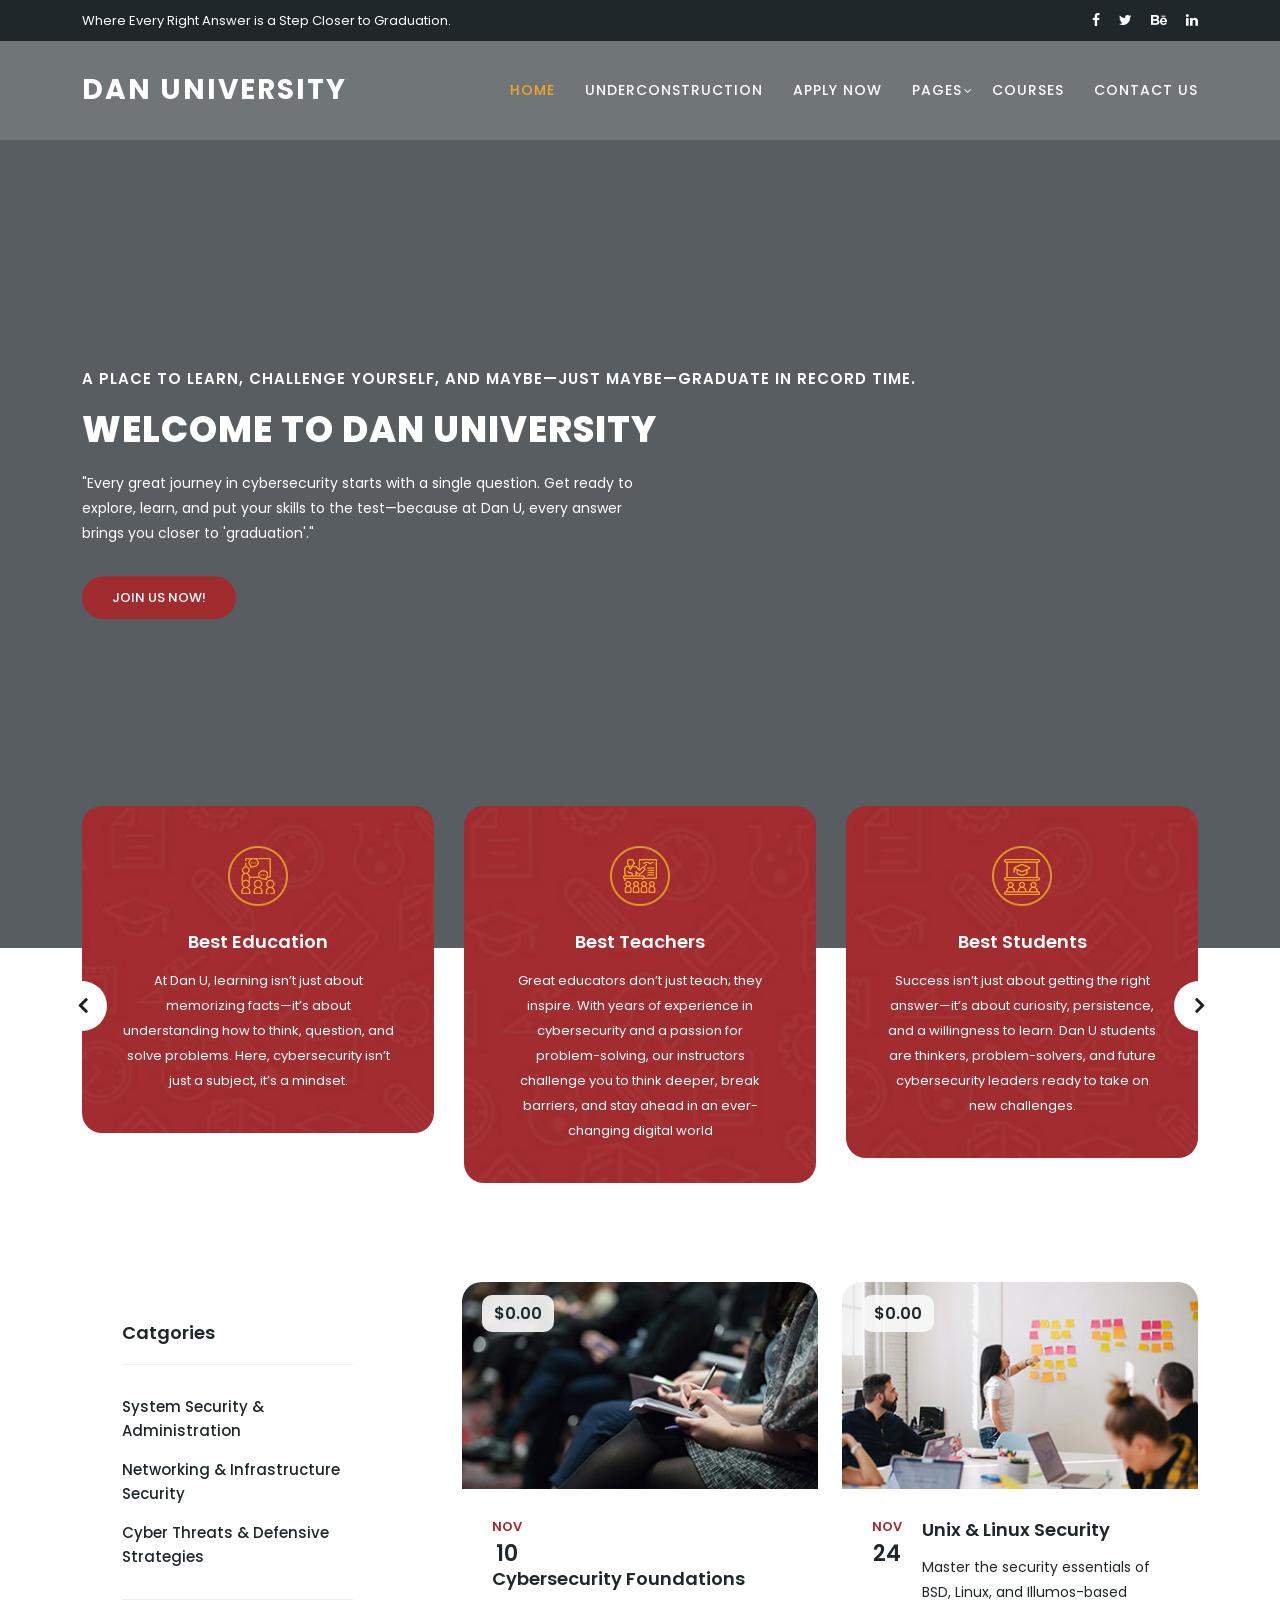
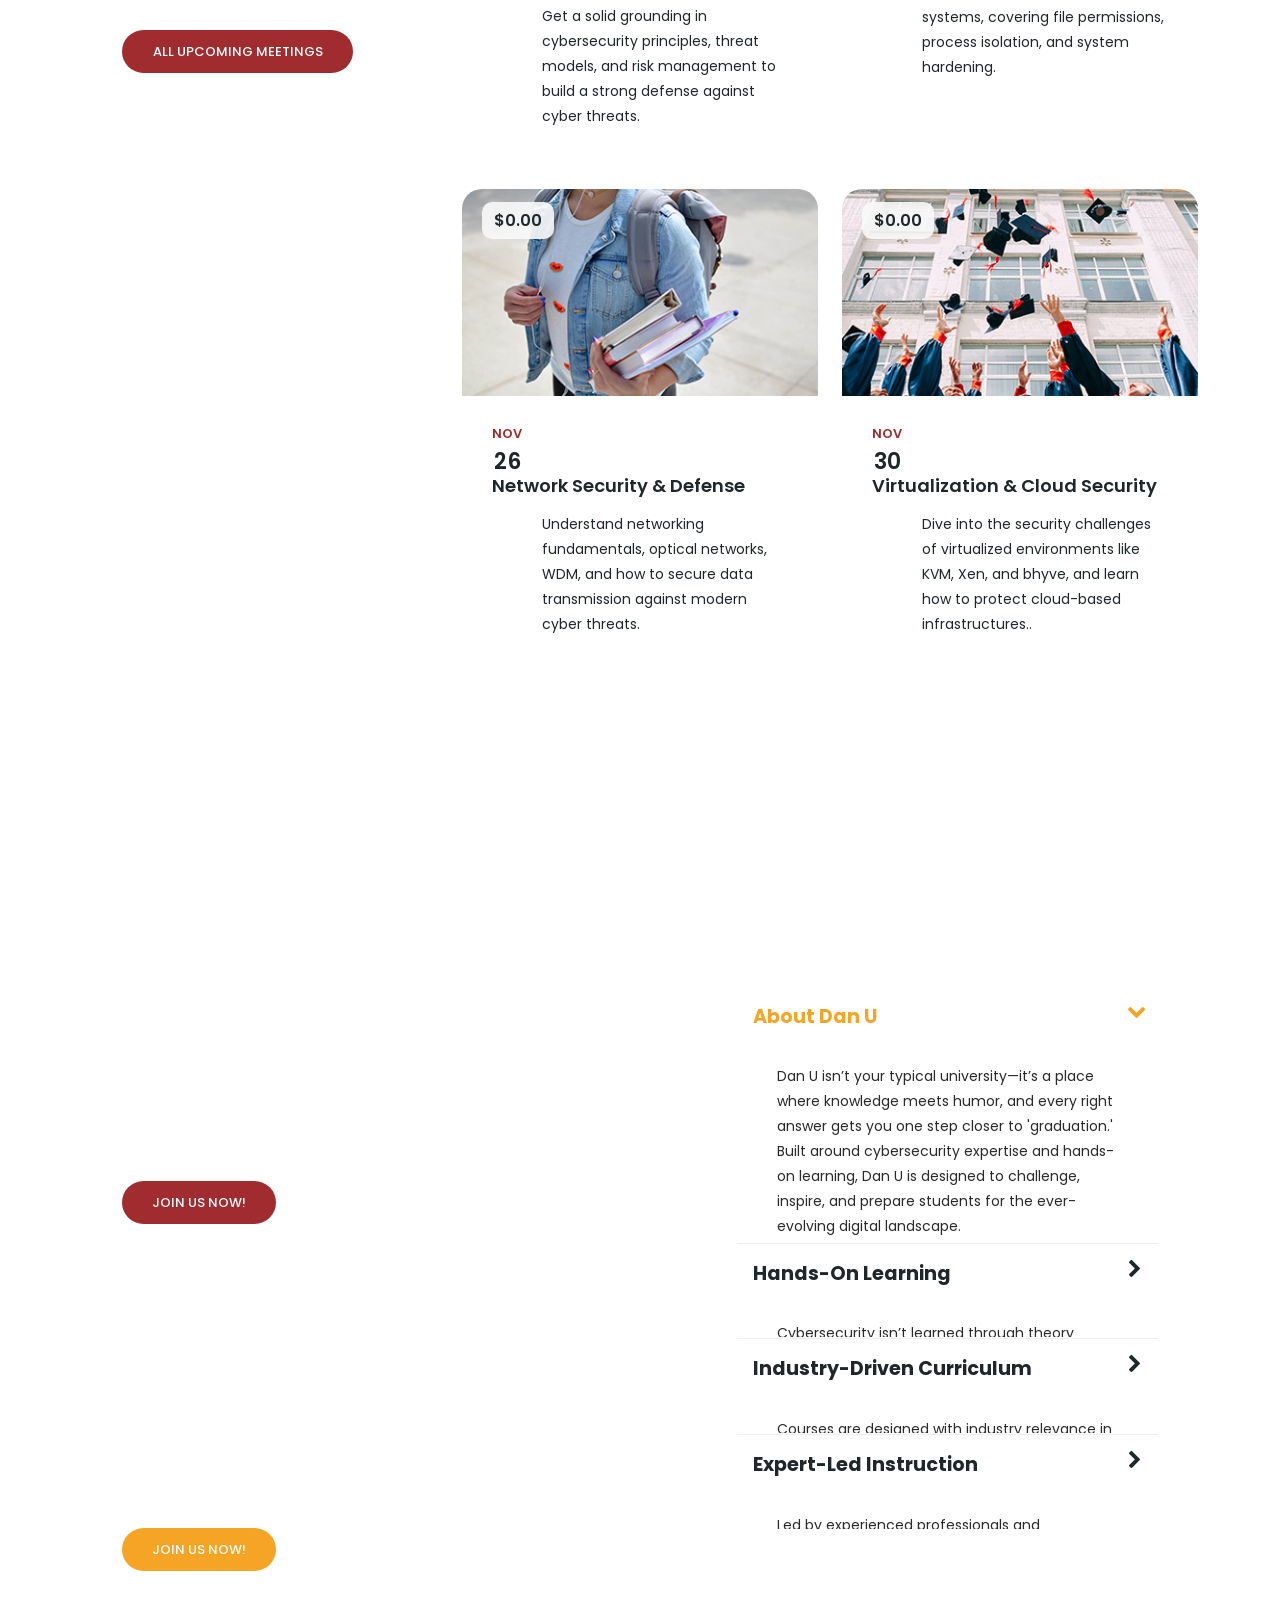
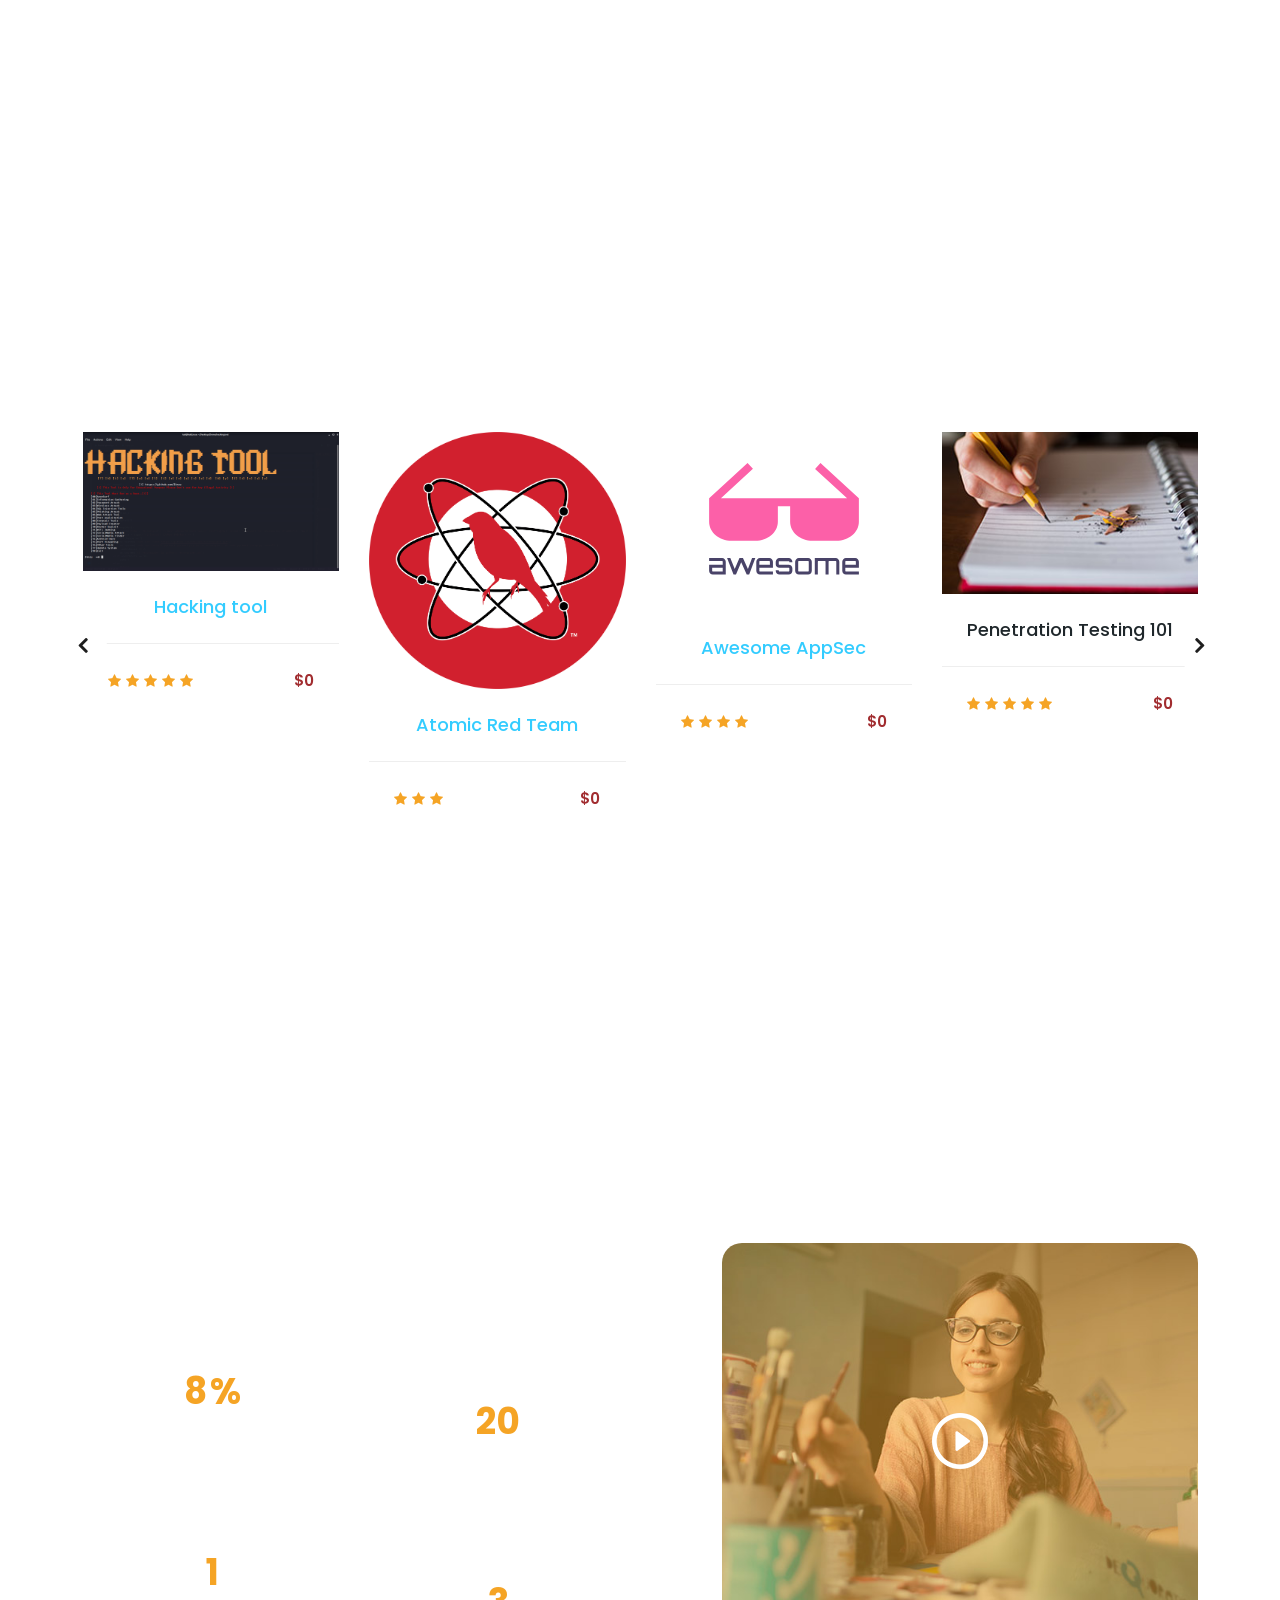
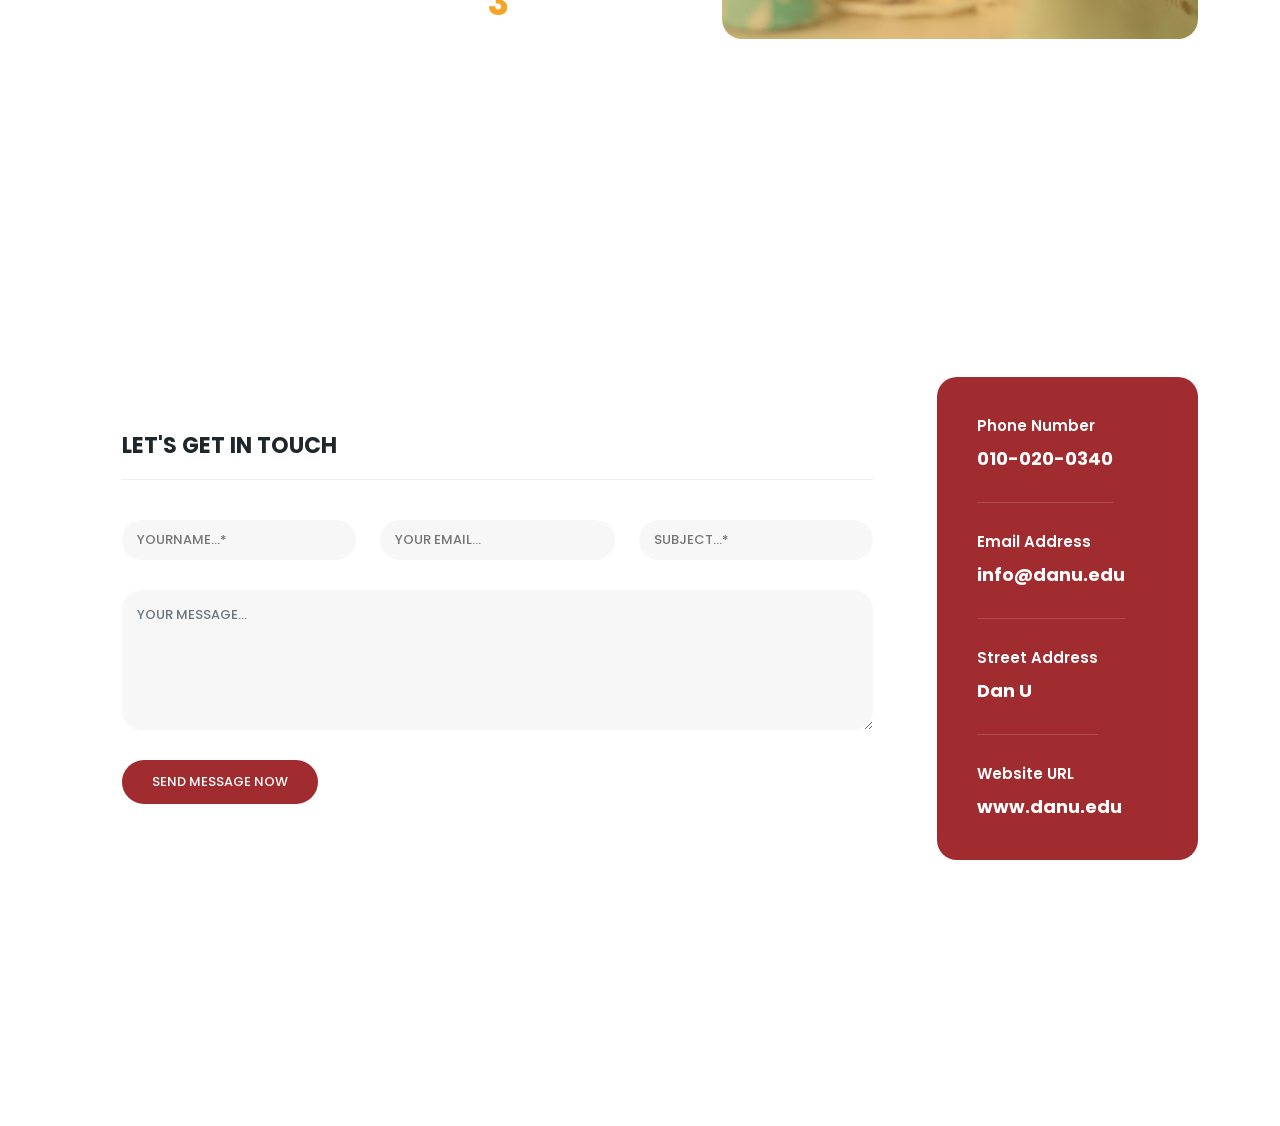
==== commit a8b0bb0b: "v0.2.0" ====
--- a/index.html
+++ b/index.html
@@ -17,10 +17,9 @@
 
     <!-- Additional CSS Files -->
     <link rel="stylesheet" href="assets/css/fontawesome.css">
-    <link rel="stylesheet" href="assets/css/templatemo-edu-meeting.css">
+    <link rel="stylesheet" href="assets/css/danu.css">
     <link rel="stylesheet" href="assets/css/owl.css">
     <link rel="stylesheet" href="assets/css/lightbox.css">
-    <link rel="stylesheet" href="assets/css/customize.css">
   </head>
 
 <body>
@@ -66,7 +65,7 @@
                           <li class="has-sub">
                               <a href="javascript:void(0)">Pages</a>
                               <ul class="sub-menu">
-                                  <li><a href="404.html">UnderConstruction</a></li>
+                                  <li><a href="resources.html">Opensourced_Resources</a></li>
                                   <li><a href="404.html">UnderConstruction</a></li>
                               </ul>
                           </li>
@@ -87,7 +86,7 @@
   <!-- ***** Main Banner Area Start ***** -->
   <section class="section main-banner" id="top" data-section="section1">
       <video autoplay muted loop id="bg-video">
-          <source src="assets/images/course-video.mp4" type="video/mp4" />
+          <source src="assets/images/minecraftcity.mp4" type="video/mp4" />
       </video>
 
       <div class="video-overlay header-text">
--- a/assets/css/danu.css
+++ b/assets/css/danu.css
@@ -0,0 +1,1806 @@
+/* 
+---------------------------------------------
+font & reset css
+--------------------------------------------- 
+*/
+@import url("https://fonts.googleapis.com/css?family=Poppins:100,200,300,400,500,600,700,800,900");
+/* 
+---------------------------------------------
+reset
+--------------------------------------------- 
+*/
+html, body, div, span, applet, object, iframe, h1, h2, h3, h4, h5, h6, p, blockquote, div
+pre, a, abbr, acronym, address, big, cite, code, del, dfn, em, font, img, ins, kbd, q,
+s, samp, small, strike, strong, sub, sup, tt, var, b, u, i, center, dl, dt, dd, ol, ul, li,
+figure, header, nav, section, article, aside, footer, figcaption {
+  margin: 0;
+  padding: 0;
+  border: 0;
+  outline: 0;
+}
+
+.clearfix:after {
+  content: ".";
+  display: block;
+  clear: both;
+  visibility: hidden;
+  line-height: 0;
+  height: 0;
+}
+
+.clearfix {
+  display: inline-block;
+}
+
+html[xmlns] .clearfix {
+  display: block;
+}
+
+* html .clearfix {
+  height: 1%;
+}
+
+ul, li {
+  padding: 0;
+  margin: 0;
+  list-style: none;
+}
+
+header, nav, section, article, aside, footer, hgroup {
+  display: block;
+}
+
+* {
+  box-sizing: border-box;
+}
+
+html, body {
+  font-family: 'Poppins', sans-serif;
+  font-weight: 400;
+  background-color: #fff;
+  font-size: 16px;
+  -ms-text-size-adjust: 100%;
+  -webkit-font-smoothing: antialiased;
+  -moz-osx-font-smoothing: grayscale;
+}
+
+a {
+  text-decoration: none !important;
+  color: #3CF;
+}
+
+a:hover {
+	color: #FC3;
+}
+
+h1, h2, h3, h4, h5, h6 {
+  margin-top: 0px;
+  margin-bottom: 0px;
+}
+
+ul {
+  margin-bottom: 0px;
+}
+
+p {
+  font-size: 14px;
+  line-height: 25px;
+  color: #2a2a2a;
+}
+
+img {
+  width: 100%;
+  overflow: hidden;
+}
+
+/* 
+---------------------------------------------
+global styles
+--------------------------------------------- 
+*/
+html,
+body {
+  background: #fff;
+  font-family: 'Poppins', sans-serif;
+}
+
+::selection {
+  background: #f5a425;
+  color: #fff;
+}
+
+::-moz-selection {
+  background: #f5a425;
+  color: #fff;
+}
+
+@media (max-width: 991px) {
+  html, body {
+    overflow-x: hidden;
+  }
+  .mobile-top-fix {
+    margin-top: 30px;
+    margin-bottom: 0px;
+  }
+  .mobile-bottom-fix {
+    margin-bottom: 30px;
+  }
+  .mobile-bottom-fix-big {
+    margin-bottom: 60px;
+  }
+}
+
+.main-button-red a {
+  font-size: 13px;
+  color: #fff;
+  background-color: #a12c2f;
+  padding: 12px 30px;
+  display: inline-block;
+  border-radius: 22px;
+  font-weight: 500;
+  text-transform: uppercase;
+  transition: all .3s;
+}
+
+.main-button-red a:hover {
+  opacity: 0.9;
+}
+
+.main-button-yellow a {
+  font-size: 13px;
+  color: #fff;
+  background-color: #f5a425;
+  padding: 12px 30px;
+  display: inline-block;
+  border-radius: 22px;
+  font-weight: 500;
+  text-transform: uppercase;
+  transition: all .3s;
+}
+
+.main-button-yellow a:hover {
+  opacity: 0.9;
+}
+
+.section-heading h2 {
+  line-height: 40px;
+  margin-top: 0px;
+  margin-bottom: 50px; 
+  padding-bottom: 20px;
+  border-bottom: 1px solid rgba(250,250,250,0.15);
+  font-size: 22px;
+  font-weight: 700;
+  text-transform: uppercase;
+  color: #fff;
+}
+
+
+/* 
+---------------------------------------------
+header
+--------------------------------------------- 
+*/
+
+.sub-header {
+  background-color: #1f272b;
+  position: relative;
+  z-index: 1111;
+}
+
+.sub-header .left-content p {
+  color: #fff;
+  padding: 8px 0px;
+  font-size: 13px;
+}
+
+.sub-header .right-icons {
+  text-align: right;
+  padding: 8px 0px;
+}
+
+.sub-header .right-icons ul li {
+  display: inline-block;
+  margin-left: 15px;
+}
+
+.sub-header .right-icons ul li a {
+  color: #fff;
+  font-size: 14px;
+  transition: all .3s;
+}
+
+.sub-header .right-icons ul li a:hover {
+  color: #f5a425;
+}
+
+.sub-header .left-content p em {
+   font-style: normal;
+   color: #f5a425;
+}
+
+.background-header {
+  background-color: #fff!important;
+  height: 80px!important;
+  position: fixed!important;
+  top: 0!important;
+  left: 0;
+  right: 0;
+  box-shadow: 0px 0px 10px rgba(0,0,0,0.15)!important;
+}
+
+.background-header .main-nav .nav li a {
+  color: #1e1e1e!important;
+}
+
+.background-header .logo,
+.background-header .main-nav .nav li a {
+  color: #1e1e1e!important;
+}
+
+.background-header .main-nav .nav li:hover a {
+  color: #fb5849!important;
+}
+
+.background-header .nav li a.active {
+  color: #fb5849!important;
+}
+
+.header-area {
+  background-color: rgba(250,250,250,0.15);
+  position: absolute;
+  top: 40px;
+  left: 0;
+  right: 0;
+  z-index: 100;
+  -webkit-transition: all .5s ease 0s;
+  -moz-transition: all .5s ease 0s;
+  -o-transition: all .5s ease 0s;
+  transition: all .5s ease 0s;
+}
+
+.header-area .main-nav {
+  min-height: 80px;
+  background: transparent;
+}
+
+.header-area .main-nav .logo {
+  line-height: 100px;
+  color: #fff;
+  font-size: 28px;
+  font-weight: 700;
+  text-transform: uppercase;
+  letter-spacing: 2px;
+  float: left;
+  -webkit-transition: all 0.3s ease 0s;
+  -moz-transition: all 0.3s ease 0s;
+  -o-transition: all 0.3s ease 0s;
+  transition: all 0.3s ease 0s;
+}
+
+.background-header .main-nav .logo {
+  line-height: 75px;
+}
+
+.background-header .nav {
+  margin-top: 20px !important;
+}
+
+.header-area .main-nav .nav {
+  float: right;
+  margin-top: 30px;
+  margin-right: 0px;
+  background-color: transparent;
+  -webkit-transition: all 0.3s ease 0s;
+  -moz-transition: all 0.3s ease 0s;
+  -o-transition: all 0.3s ease 0s;
+  transition: all 0.3s ease 0s;
+  position: relative;
+  z-index: 999;
+}
+
+.header-area .main-nav .nav li {
+  padding-left: 15px;
+  padding-right: 15px;
+}
+
+.header-area .main-nav .nav li:last-child {
+  padding-right: 0px;
+}
+
+.header-area .main-nav .nav li a {
+  display: block;
+  font-weight: 500;
+  font-size: 14px;
+  text-transform: uppercase;
+  color: #fff;
+  -webkit-transition: all 0.3s ease 0s;
+  -moz-transition: all 0.3s ease 0s;
+  -o-transition: all 0.3s ease 0s;
+  transition: all 0.3s ease 0s;
+  height: 40px;
+  line-height: 40px;
+  border: transparent;
+  letter-spacing: 1px;
+}
+
+.header-area .main-nav .nav li:hover a,
+.header-area .main-nav .nav li a.active {
+  color: #f5a425!important;
+}
+
+.background-header .main-nav .nav li:hover a,
+.background-header .main-nav .nav li a.active {
+  color: #f5a425!important;
+  opacity: 1;
+}
+
+.header-area .main-nav .nav li.has-sub {
+  position: relative;
+  padding-right: 15px;
+}
+
+.header-area .main-nav .nav li.has-sub:after {
+  font-family: FontAwesome;
+  content: "\f107";
+  font-size: 12px;
+  color: #fff;
+  position: absolute;
+  right: 5px;
+  top: 12px;
+}
+
+.background-header .main-nav .nav li.has-sub:after {
+  color: #1e1e1e;
+}
+
+.header-area .main-nav .nav li.has-sub ul.sub-menu {
+  position: absolute;
+  width: 200px;
+  box-shadow: 0 2px 28px 0 rgba(0, 0, 0, 0.06);
+  overflow: hidden;
+  top: 40px;
+  opacity: 0;
+  transition: all .3s;
+  transform: translateY(+2em);
+  visibility: hidden;
+  z-index: -1;
+}
+
+.header-area .main-nav .nav li.has-sub ul.sub-menu li {
+  margin-left: 0px;
+  padding-left: 0px;
+  padding-right: 0px;
+}
+
+.header-area .main-nav .nav li.has-sub ul.sub-menu li a {
+  opacity: 1;
+  display: block;
+  background: #f7f7f7;
+  color: #2a2a2a!important;
+  padding-left: 20px;
+  height: 40px;
+  line-height: 40px;
+  -webkit-transition: all 0.3s ease 0s;
+  -moz-transition: all 0.3s ease 0s;
+  -o-transition: all 0.3s ease 0s;
+  transition: all 0.3s ease 0s;
+  position: relative;
+  font-size: 13px;
+  font-weight: 400;
+  border-bottom: 1px solid #eee;
+}
+
+.header-area .main-nav .nav li.has-sub ul li a:hover {
+  background: #fff;
+  color: #f5a425!important;
+  padding-left: 25px;
+}
+
+.header-area .main-nav .nav li.has-sub ul li a:hover:before {
+  width: 3px;
+}
+
+.header-area .main-nav .nav li.has-sub:hover ul.sub-menu {
+  visibility: visible;
+  opacity: 1;
+  z-index: 1;
+  transform: translateY(0%);
+  transition-delay: 0s, 0s, 0.3s;
+}
+
+.header-area .main-nav .menu-trigger {
+  cursor: pointer;
+  display: block;
+  position: absolute;
+  top: 33px;
+  width: 32px;
+  height: 40px;
+  text-indent: -9999em;
+  z-index: 99;
+  right: 40px;
+  display: none;
+}
+
+.background-header .main-nav .menu-trigger {
+  top: 23px;
+}
+
+.header-area .main-nav .menu-trigger span,
+.header-area .main-nav .menu-trigger span:before,
+.header-area .main-nav .menu-trigger span:after {
+  -moz-transition: all 0.4s;
+  -o-transition: all 0.4s;
+  -webkit-transition: all 0.4s;
+  transition: all 0.4s;
+  background-color: #1e1e1e;
+  display: block;
+  position: absolute;
+  width: 30px;
+  height: 2px;
+  left: 0;
+}
+
+.background-header .main-nav .menu-trigger span,
+.background-header .main-nav .menu-trigger span:before,
+.background-header .main-nav .menu-trigger span:after {
+  background-color: #1e1e1e;
+}
+
+.header-area .main-nav .menu-trigger span:before,
+.header-area .main-nav .menu-trigger span:after {
+  -moz-transition: all 0.4s;
+  -o-transition: all 0.4s;
+  -webkit-transition: all 0.4s;
+  transition: all 0.4s;
+  background-color: #1e1e1e;
+  display: block;
+  position: absolute;
+  width: 30px;
+  height: 2px;
+  left: 0;
+  width: 75%;
+}
+
+.background-header .main-nav .menu-trigger span:before,
+.background-header .main-nav .menu-trigger span:after {
+  background-color: #1e1e1e;
+}
+
+.header-area .main-nav .menu-trigger span:before,
+.header-area .main-nav .menu-trigger span:after {
+  content: "";
+}
+
+.header-area .main-nav .menu-trigger span {
+  top: 16px;
+}
+
+.header-area .main-nav .menu-trigger span:before {
+  -moz-transform-origin: 33% 100%;
+  -ms-transform-origin: 33% 100%;
+  -webkit-transform-origin: 33% 100%;
+  transform-origin: 33% 100%;
+  top: -10px;
+  z-index: 10;
+}
+
+.header-area .main-nav .menu-trigger span:after {
+  -moz-transform-origin: 33% 0;
+  -ms-transform-origin: 33% 0;
+  -webkit-transform-origin: 33% 0;
+  transform-origin: 33% 0;
+  top: 10px;
+}
+
+.header-area .main-nav .menu-trigger.active span,
+.header-area .main-nav .menu-trigger.active span:before,
+.header-area .main-nav .menu-trigger.active span:after {
+  background-color: transparent;
+  width: 100%;
+}
+
+.header-area .main-nav .menu-trigger.active span:before {
+  -moz-transform: translateY(6px) translateX(1px) rotate(45deg);
+  -ms-transform: translateY(6px) translateX(1px) rotate(45deg);
+  -webkit-transform: translateY(6px) translateX(1px) rotate(45deg);
+  transform: translateY(6px) translateX(1px) rotate(45deg);
+  background-color: #1e1e1e;
+}
+
+.background-header .main-nav .menu-trigger.active span:before {
+  background-color: #1e1e1e;
+}
+
+.header-area .main-nav .menu-trigger.active span:after {
+  -moz-transform: translateY(-6px) translateX(1px) rotate(-45deg);
+  -ms-transform: translateY(-6px) translateX(1px) rotate(-45deg);
+  -webkit-transform: translateY(-6px) translateX(1px) rotate(-45deg);
+  transform: translateY(-6px) translateX(1px) rotate(-45deg);
+  background-color: #1e1e1e;
+}
+
+.background-header .main-nav .menu-trigger.active span:after {
+  background-color: #1e1e1e;
+}
+
+.header-area.header-sticky {
+  min-height: 80px;
+}
+
+.header-area .nav {
+  margin-top: 30px;
+}
+
+.header-area.header-sticky .nav li a.active {
+  color: #f5a425;
+}
+
+@media (max-width: 1200px) {
+  .header-area .main-nav .nav li {
+    padding-left: 7px;
+    padding-right: 7px;
+  }
+  .header-area .main-nav:before {
+    display: none;
+  }
+}
+
+@media (max-width: 767px) {
+  .header-area .main-nav .logo {
+    color: #1e1e1e;
+  }
+  .header-area.header-sticky .nav li a:hover,
+  .header-area.header-sticky .nav li a.active {
+    color: #f5a425!important;
+    opacity: 1;
+  }
+  .header-area.header-sticky .nav li.search-icon a {
+    width: 100%;
+  }
+  .header-area {
+    background-color: #f7f7f7;
+    padding: 0px 15px;
+    height: 100px;
+    box-shadow: none;
+    text-align: center;
+  }
+  .header-area .container {
+    padding: 0px;
+  }
+  .header-area .logo {
+    margin-left: 30px;
+  }
+  .header-area .menu-trigger {
+    display: block !important;
+  }
+  .header-area .main-nav {
+    overflow: hidden;
+  }
+  .header-area .main-nav .nav {
+    float: none;
+    width: 100%;
+    display: none;
+    -webkit-transition: all 0s ease 0s;
+    -moz-transition: all 0s ease 0s;
+    -o-transition: all 0s ease 0s;
+    transition: all 0s ease 0s;
+    margin-left: 0px;
+  }
+  .header-area .main-nav .nav li:first-child {
+    border-top: 1px solid #eee;
+  }
+  .header-area.header-sticky .nav {
+    margin-top: 100px !important;
+  }
+  .header-area .main-nav .nav li {
+    width: 100%;
+    background: #fff;
+    border-bottom: 1px solid #eee;
+    padding-left: 0px !important;
+    padding-right: 0px !important;
+  }
+  .header-area .main-nav .nav li a {
+    height: 50px !important;
+    line-height: 50px !important;
+    padding: 0px !important;
+    border: none !important;
+    background: #f7f7f7 !important;
+    color: #191a20 !important;
+  }
+  .header-area .main-nav .nav li a:hover {
+    background: #eee !important;
+    color: #f5a425!important;
+  }
+  .header-area .main-nav .nav li.has-sub ul.sub-menu {
+    position: relative;
+    visibility: inherit;
+    opacity: 1;
+    z-index: 1;
+    transform: translateY(0%);
+    top: 0px;
+    width: 100%;
+    box-shadow: none;
+    height: 0px;
+    transition: all 0s;
+  }
+  .header-area .main-nav .nav li.submenu ul li a {
+    font-size: 12px;
+    font-weight: 400;
+  }
+  .header-area .main-nav .nav li.submenu ul li a:hover:before {
+    width: 0px;
+  }
+  .header-area .main-nav .nav li.has-sub ul.sub-menu {
+    height: auto;
+  }
+  .header-area .main-nav .nav li.has-sub:after {
+    color: #3B566E;
+    right: 30px;
+    font-size: 14px;
+    top: 15px;
+  }
+  .header-area .main-nav .nav li.submenu:hover ul, .header-area .main-nav .nav li.submenu:focus ul {
+    height: 0px;
+  }
+}
+
+@media (min-width: 767px) {
+  .header-area .main-nav .nav {
+    display: flex !important;
+  }
+}
+
+
+/* 
+---------------------------------------------
+banner
+--------------------------------------------- 
+*/
+
+.main-banner {
+  position: relative;
+  max-height: 100%;
+  overflow: hidden;
+  margin-bottom: -7px;
+}
+
+#bg-video {
+    min-width: 100%;
+    min-height: 100vh;
+    max-width: 100%;
+    max-height: 100vh;
+    object-fit: cover;
+    z-index: -1;
+}
+
+#bg-video::-webkit-media-controls {
+    display: none !important;
+}
+
+.video-overlay {
+    position: absolute;
+    background-color: rgba(31,39,43,0.75);
+    top: 0;
+    left: 0;
+    bottom: 0;
+    right: 0;
+    width: 100%;
+}
+
+.main-banner .caption {
+  position: absolute;
+  top: 50%;
+  transform: translateY(-50%);
+}
+
+.main-banner .caption h6 {
+  margin-top: 0px;
+  font-size: 15px;
+  text-transform: uppercase;
+  font-weight: 600;
+  color: #fff;
+  letter-spacing: 1px;
+}
+
+.main-banner .caption h2 {
+  margin-top: 20px;
+  margin-bottom: 20px;
+  font-size: 36px;
+  text-transform: uppercase;
+  font-weight: 800;
+  color: #fff;
+  letter-spacing: 1px;
+}
+
+.main-banner .caption h2 em {
+  font-style: normal;
+  color: #f5a425;
+  font-weight: 900;
+}
+
+.main-banner .caption p {
+  color: #fff;
+  font-size: 14px;
+  max-width: 570px;
+}
+
+.main-banner .caption .main-button-red {
+  margin-top: 30px;
+}
+
+@media screen and (max-width: 767px) {
+
+  .main-banner .caption h6 {
+    font-weight: 500;
+  }
+
+  .main-banner .caption h2 {
+    font-size: 36px;
+  }
+
+}
+
+
+/*
+---------------------------------------------
+services
+---------------------------------------------
+*/
+
+.services {
+  margin-top: -135px;
+  position: absolute;
+  width: 100%;
+}
+
+.services .item {
+  background-image: url(../images/service-item-bg.jpg);
+  background-repeat: no-repeat;
+  background-size: cover;
+  background-position: center center;
+  border-radius: 20px;
+  text-align: center;
+  color: #fff;
+  padding: 40px;
+}
+
+.services .item .icon {
+  max-width: 60px;
+  margin: 0 auto;
+}
+
+.services .item h4 {
+  margin-top: 25px;
+  margin-bottom: 15px;
+  font-size: 18px;
+  font-weight: 600;
+}
+
+.services .item p {
+  color: #fff;
+  font-size: 13px;
+}
+
+.services .owl-nav {
+  display: inline-block !important;
+  text-align: center;
+  position: absolute;
+  width: 100%;
+  top: 50%;
+  transform: translateY(-25px);
+}
+    
+.services .owl-nav .owl-prev{
+  margin-right: 10px;
+  outline: none;
+  position: absolute;
+  left: -80px;
+}
+
+.services .owl-nav .owl-prev span,
+.services .owl-nav .owl-next span {
+  opacity: 0;
+}
+
+.services .owl-nav .owl-prev:before {
+  display: inline-block;
+  font-family: 'FontAwesome';
+  color: #1e1e1e;
+  font-size: 25px;
+  font-weight: 700;
+  content: '\f104';
+  background-color: #fff;
+  width: 50px;
+  height: 50px;
+  border-radius: 50%;
+  line-height: 50px;
+}
+
+.services .owl-nav .owl-prev {
+  opacity: 1;
+  transition: all .5s;
+}
+
+.services .owl-nav .owl-prev:hover {
+  opacity: 0.9;
+}
+
+.services .owl-nav .owl-next {
+  opacity: 1;
+  transition: all .5s;
+}
+
+.services .owl-nav .owl-next:hover {
+  opacity: 0.9;
+}
+
+.services .owl-nav .owl-next{
+  margin-left: 10px;
+  outline: none;
+  position: absolute;
+  right: -85px;
+}
+
+.services .owl-nav .owl-next:before {
+  display: inline-block;
+  font-family: 'FontAwesome';
+  color: #1e1e1e;
+  font-size: 25px;
+  font-weight: 700;
+  content: '\f105';
+  background-color: #fff;
+  width: 50px;
+  height: 50px;
+  border-radius: 50%;
+  line-height: 50px;
+}
+
+
+/*
+---------------------------------------------
+upcoming meetings
+---------------------------------------------
+*/
+
+section.upcoming-meetings {
+  background-image: url(../images/meetings-bg.jpg);
+  background-position: center center;
+  background-attachment: fixed;
+  background-repeat: no-repeat;
+  background-size: cover;
+  padding-top: 230px;
+  padding-bottom: 110px;
+}
+
+section.upcoming-meetings .section-heading {
+  text-align: center;
+}
+
+section.upcoming-meetings .categories {
+  background-color: #fff;
+  border-radius: 20px;
+  padding: 40px;
+  margin-right: 45px;
+}
+
+section.upcoming-meetings .categories h4 {
+  font-size: 18px;
+  font-weight: 600;
+  color: #1f272b;
+  margin-bottom: 30px;
+  padding-bottom: 20px;
+  border-bottom: 1px solid #eee;
+}
+
+section.upcoming-meetings .categories ul li {
+  display: inline-block;
+  margin-bottom: 15px;
+}
+
+section.upcoming-meetings .categories ul li a {
+  font-size: 15px;
+  color: #1f272b;
+  font-weight: 500;
+  transition: all .3s;
+}
+
+section.upcoming-meetings .categories ul li a:hover {
+  color: #a12c2f;
+}
+
+section.upcoming-meetings .categories .main-button-red {
+  border-top: 1px solid #eee;
+  padding-top: 30px;
+  margin-top: 15px;
+}
+
+section.upcoming-meetings .categories .main-button-red a {
+  width: 100%;
+  text-align: center;
+}
+
+.meeting-item {
+  margin-bottom: 30px;
+}
+
+.meeting-item .thumb {
+  position: relative;
+}
+
+.meeting-item .thumb img {
+  border-top-right-radius: 20px;
+  border-top-left-radius: 20px;
+}
+
+.meeting-item .thumb .price {
+  position: absolute;
+  left: 20px;
+  top: 20px;
+}
+
+.meeting-item .thumb .price span {
+  font-size: 16px;
+  color: #1f272b;
+  font-weight: 600;
+  background-color: rgba(250,250,250,0.9);
+  padding: 7px 12px;
+  border-radius: 10px;
+}
+
+.meeting-item .down-content {
+  background-color: #fff;
+  padding: 30px;
+  border-bottom-right-radius: 20px;
+  border-bottom-left-radius: 20px;
+}
+
+.meeting-item .down-content .date {
+  float: left;
+  text-align: center;
+  display: inline-block;
+  margin-right: 20px;
+}
+
+.meeting-item .down-content .date h6 {
+  font-size: 13px;
+  text-transform: uppercase;
+  font-weight: 600;
+  color: #a12c2f;
+}
+
+.meeting-item .down-content .date span {
+  display: block;
+  color: #1f272b;
+  font-size: 22px;
+  margin-top: 7px;
+}
+
+.meeting-item .down-content h4 {
+  font-size: 18px;
+  color: #1f272b;
+  font-weight: 600;
+  display: inline-block;
+  margin-bottom: 15px;
+}
+
+.meeting-item .down-content p {
+  margin-left: 50px;
+  color: #1f272b;
+  font-size: 14px;
+}
+
+
+
+/*
+---------------------------------------------
+apply now
+---------------------------------------------
+*/
+
+section.apply-now {
+  background-image: url(../images/apply-bg.jpg);
+  background-position: center center;
+  background-attachment: fixed;
+  background-repeat: no-repeat;
+  background-size: cover;
+  padding: 140px 0px;
+}
+
+section.apply-now .item {
+  background-color: rgba(250,250,250,0.15);
+  padding: 40px;
+  margin-bottom: 30px;
+}
+
+section.apply-now .item h3 {
+  color: #fff;
+  text-transform: uppercase;
+  font-size: 24px;
+  font-weight: 700;
+  margin-bottom: 20px;
+}
+
+section.apply-now .item p {
+  color: #fff;
+  margin-bottom: 20px;
+}
+
+.accordions {
+  border-radius: 20px;
+  padding: 40px;
+  background-color: #fff;
+  margin-left: 45px;
+}
+.accordions .accordion {
+  border-bottom: 1px solid #eee;
+}
+.accordions .last-accordion {
+  border-bottom: none;
+}
+.accordion-head {
+  padding: 20px;  
+  font-size: 18px;
+  font-weight: 700;
+  color: #1f272b;
+  cursor: pointer;
+  transition: color 200ms ease-in-out;
+  border-bottom: 1px solid #fff;
+}
+@media screen and (min-width: 768px) {
+  .accordion-head {
+    padding: 1rem;
+    font-size: 1.2rem;
+  }
+}
+.accordion-head .icon {
+  float: right;
+  transition: transform 200ms ease-in-out;
+}
+.accordion-head.is-open {
+  color: #f5a425;
+  border-bottom: none;
+}
+.accordion-head.is-open .icon {
+  transform: rotate(45deg);
+}
+.accordion-body {
+  overflow: hidden;
+  height: 0;
+  transition: height 300ms ease-in-out;
+  border-bottom: 1px solid #fff;
+}
+.accordion-body > .content {
+  padding: 20px;
+  padding-top: 0;
+}
+
+
+/* 
+---------------------------------------------
+courses
+--------------------------------------------- 
+*/
+
+section.our-courses {
+  background-image: url(../images/meetings-bg.jpg);
+  background-position: center center;
+  background-attachment: fixed;
+  background-repeat: no-repeat;
+  background-size: cover;
+  padding-top: 140px;
+  padding-bottom: 130px;
+}
+
+.our-courses .item .down-content {
+  background-color: #fff;
+}
+
+.our-courses .item .down-content h4 {
+  padding: 25px;
+  font-size: 18px;
+  color: #1f272b;
+  text-align: center; 
+  border-bottom: 1px solid #eee;
+}
+
+.our-courses .item .down-content .info {
+  padding: 25px;
+}
+
+.our-courses .item .down-content .info ul li {
+  display: inline-block;
+  margin-right: 1px;
+}
+
+.our-courses .item .down-content .info ul li i {
+  color: #f5a425;
+  font-size: 14px;
+}
+
+.our-courses .item .down-content .info span {
+  color: #a12c2f;
+  font-size: 15px;
+  font-weight: 600;
+  text-align: right;
+  display: inline-block;
+  width: 100%;
+}
+
+.our-courses .owl-nav {
+  text-align: center;
+  position: absolute;
+  width: 100%;
+  top: 50%;
+  transform: translateY(-45px);
+}
+
+.our-courses .owl-dots {
+  display: inline-block;
+  text-align: center;
+  width: 100%;
+  margin-top: 40px;
+}
+
+.our-courses .owl-dots .owl-dot {
+  transition: all .5s;
+  width: 7px;
+  height: 7px;
+  background-color: #fff;
+  margin: 0px 5px;
+  border-radius: 50%;
+  outline: none;
+}
+
+.our-courses .owl-dots .active {
+  width: 24px;
+  height: 8px;
+  border-radius: 4px;
+}
+    
+.our-courses .owl-nav .owl-prev{
+  margin-right: 10px;
+  outline: none;
+  position: absolute;
+  left: -80px;
+}
+
+.our-courses .owl-nav .owl-prev span,
+.our-courses .owl-nav .owl-next span {
+  opacity: 0;
+}
+
+.our-courses .owl-nav .owl-prev:before {
+  display: inline-block;
+  font-family: 'FontAwesome';
+  color: #1e1e1e;
+  font-size: 25px;
+  font-weight: 700;
+  content: '\f104';
+  background-color: #fff;
+  width: 50px;
+  height: 50px;
+  border-radius: 50%;
+  line-height: 50px;
+}
+
+.our-courses .owl-nav .owl-prev {
+  opacity: 1;
+  transition: all .5s;
+}
+
+.our-courses .owl-nav .owl-prev:hover {
+  opacity: 0.9;
+}
+
+.our-courses .owl-nav .owl-next {
+  opacity: 1;
+  transition: all .5s;
+}
+
+.our-courses .owl-nav .owl-next:hover {
+  opacity: 0.9;
+}
+
+.our-courses .owl-nav .owl-next{
+  margin-left: 10px;
+  outline: none;
+  position: absolute;
+  right: -85px;
+}
+
+.our-courses .owl-nav .owl-next:before {
+  display: inline-block;
+  font-family: 'FontAwesome';
+  color: #1e1e1e;
+  font-size: 25px;
+  font-weight: 700;
+  content: '\f105';
+  background-color: #fff;
+  width: 50px;
+  height: 50px;
+  border-radius: 50%;
+  line-height: 50px;
+}
+
+
+/*
+---------------------------------------------
+our facts
+---------------------------------------------
+*/
+
+section.our-facts {
+  background-image: url(../images/facts-bg.jpg);
+  background-position: center center;
+  background-attachment: fixed;
+  background-repeat: no-repeat;
+  background-size: cover;
+  padding: 140px 0px 125px 0px;
+}
+
+section.our-facts h2 {
+  font-size: 38px;
+  color: #fff;
+  line-height: 50px;
+  font-weight: 700;
+  letter-spacing: 0.5px;
+  margin-bottom: 50px;
+}
+
+.count-area-content {
+  text-align: center;
+  background-color: rgba(250,250,250,0.15);
+  border-radius: 20px;
+  padding: 25px 30px 35px 30px;
+  margin: 15px 0px;
+}
+
+.percentage .count-digit:after {
+  content: '%';
+  margin-left: 3px;
+}
+
+.count-digit {
+    margin: 5px 0px;
+    color: #f5a425;
+    font-weight: 700;
+    font-size: 36px;
+}
+.count-title {
+    font-size: 18px;
+    font-weight: 500;
+    color: #fff;
+    letter-spacing: 0.5px;
+}
+
+.new-students {
+  margin-top: 45px;
+}
+
+section.our-facts .video {
+  text-align: center;
+  margin-left: 70px;
+  background-image: url(../images/video-item-bg.jpg);
+  background-repeat: no-repeat;
+  background-position: center center;
+  background-size: cover;
+  border-radius: 20px;
+}
+
+section.our-facts .video img {
+  padding: 170px 0px;
+  max-width: 56px;
+}
+
+
+/* 
+---------------------------------------------
+contact us
+--------------------------------------------- 
+*/
+
+section.contact-us {
+  background-image: url(../images/meetings-bg.jpg);
+  background-position: center center;
+  background-attachment: fixed;
+  background-repeat: no-repeat;
+  background-size: cover;
+  padding: 140px 0px 0px 0px;
+}
+
+section.contact-us #contact {
+  background-color: #fff;
+  border-radius: 20px;
+  padding: 40px;
+}
+
+section.contact-us #contact h2 {
+  text-transform: uppercase;
+  color: #1f272b;
+  border-bottom: 1px solid #eee;
+  margin-bottom: 40px;
+  padding-bottom: 20px;
+  font-size: 22px;
+  font-weight: 700;
+}
+
+section.contact-us #contact input {
+  width: 100%;
+  height: 40px;
+  border-radius: 20px;
+  background-color: #f7f7f7;
+  outline: none;
+  border: none;
+  box-shadow: none;
+  font-size: 13px;
+  font-weight: 500;
+  color: #7a7a7a;
+  padding: 0px 15px;
+  margin-bottom: 30px;
+}
+
+section.contact-us #contact textarea {
+  width: 100%;
+  min-height: 140px;
+  max-height: 180px;
+  border-radius: 20px;
+  background-color: #f7f7f7;
+  outline: none;
+  border: none;
+  box-shadow: none;
+  font-size: 13px;
+  font-weight: 500;
+  color: #7a7a7a;
+  padding: 15px;
+  margin-bottom: 30px;
+}
+
+section.contact-us #contact button {
+  font-size: 13px;
+  color: #fff;
+  background-color: #a12c2f;
+  padding: 12px 30px;
+  display: inline-block;
+  border-radius: 22px;
+  font-weight: 500;
+  text-transform: uppercase;
+  transition: all .3s;
+  border: none;
+  outline: none;
+}
+
+section.contact-us #contact button:hover {
+  opacity: 0.9;
+}
+
+section.contact-us .right-info {
+  background-color: #a12c2f;
+  border-radius: 20px;
+  padding: 40px;
+}
+
+section.contact-us .right-info ul li {
+  display: inline-block;
+  border-bottom: 1px solid rgba(250,250,250,0.15);
+  margin-bottom: 30px;
+  padding-bottom: 30px;
+}
+
+section.contact-us .right-info ul li:last-child {
+  margin-bottom: 0;
+  padding-bottom: 0;
+  border-bottom: none;
+}
+
+section.contact-us .right-info ul li h6 {
+  color: #fff;
+  font-size: 15px;
+  font-weight: 600;
+  margin-bottom: 10px;
+}
+
+section.contact-us .right-info ul li span {
+  display: block;
+  font-size: 18px;
+  color: #fff;
+  font-weight: 700;
+}
+
+.footer {
+  text-align: center;
+  margin-top: 140px;
+  border-top: 1px solid rgba(250,250,250,0.15);
+  padding: 50px 0px;
+}
+.footer p {
+  text-transform: uppercase;
+  font-size: 14px;
+  color: #fff;
+}
+
+.footer p a {
+  color: #f5a425;
+}
+
+
+/*
+---------------------------------------------
+heading page
+---------------------------------------------
+*/
+
+section.heading-page {
+  background-image: url(../images/heading-bg.jpg);
+  background-position: center center;
+  background-repeat: no-repeat;
+  background-size: cover;
+  padding-top: 230px;
+  padding-bottom: 110px;
+  text-align: center;
+}
+
+section.heading-page h6 {
+  margin-top: 0px;
+  font-size: 15px;
+  text-transform: uppercase;
+  font-weight: 600;
+  color: #fff;
+  letter-spacing: 1px;
+}
+
+section.heading-page h2 {
+  margin-top: 20px;
+  margin-bottom: 20px;
+  font-size: 36px;
+  text-transform: uppercase;
+  font-weight: 800;
+  color: #fff;
+  letter-spacing: 1px;
+}
+
+
+/*
+---------------------------------------------
+upcoming meetings page
+---------------------------------------------
+*/
+
+section.meetings-page {
+  background-image: url(../images/meetings-page-bg.jpg);
+  background-position: center center;
+  background-attachment: fixed;
+  background-repeat: no-repeat;
+  background-size: cover;
+  padding-top: 140px;
+  padding-bottom: 0px;
+}
+
+section.meetings-page .filters {
+  text-align: center;
+  margin-bottom: 60px;
+}
+
+section.meetings-page .filters li {
+  font-size: 13px;
+  color: #a12c2f;
+  background-color: #fff;
+  padding: 11px 30px;
+  display: inline-block;
+  border-radius: 22px;
+  font-weight: 600;
+  text-transform: uppercase;
+  transition: all .3s;
+  cursor: pointer;
+  margin: 0px 3px;
+}
+
+section.meetings-page .filters ul li.active,
+section.meetings-page .filters ul li:hover {
+  background-color: #a12c2f;
+  color: #fff;
+}
+
+section.meetings-page .pagination {
+  text-align: center;
+  width: 100%;
+  margin-top: 30px;
+  display: inline-block;
+}
+
+section.meetings-page .pagination ul li {
+  display: inline-block;
+}
+
+section.meetings-page .pagination ul li a {
+  width: 40px;
+  height: 40px;
+  background-color: #fff;
+  border-radius: 10px;
+  color: #1f272b;
+  display: inline-block;
+  text-align: center;
+  line-height: 40px;
+  font-weight: 600;
+  font-size: 15px;
+  transition: all .3s;
+}
+
+section.meetings-page .main-button-red {
+  text-align: center;
+}
+
+section.meetings-page .main-button-red a {
+  padding: 12px 60px;
+  text-align: center;
+  margin-top: 30px;
+}
+
+section.meetings-page .pagination ul li.active a,
+section.meetings-page .pagination ul li a:hover {
+  background-color: #a12c2f;
+  color: #fff;
+}
+
+.meeting-single-item .thumb {
+  position: relative;
+}
+
+.meeting-single-item .thumb img {
+  border-top-right-radius: 20px;
+  border-top-left-radius: 20px;
+}
+
+.meeting-single-item .thumb .price {
+  position: absolute;
+  left: 20px;
+  top: 20px;
+}
+
+.meeting-single-item .thumb .price span {
+  font-size: 16px;
+  color: #1f272b;
+  font-weight: 600;
+  background-color: rgba(250,250,250,0.9);
+  padding: 7px 12px;
+  border-radius: 10px;
+}
+
+.meeting-single-item .down-content {
+  background-color: #fff;
+  padding: 40px;
+  border-bottom-right-radius: 20px;
+  border-bottom-left-radius: 20px;
+}
+
+.meeting-single-item .thumb .date {
+  position: absolute;
+  background-color: rgba(250,250,250,0.9);
+  width: 80px;
+  height: 80px;
+  text-align: center;
+  padding: 15px 0px;
+  border-radius: 10px;
+  right: 20px;
+  top: 20px;
+}
+
+.meeting-single-item .thumb .date h6 {
+  font-size: 13px;
+  text-transform: uppercase;
+  font-weight: 600;
+  color: #a12c2f;
+}
+
+.meeting-single-item .thumb .date span {
+  display: block;
+  color: #1f272b;
+  font-size: 22px;
+  margin-top: 7px;
+}
+
+.meeting-single-item .down-content h4 {
+  font-size: 22px;
+  color: #1f272b;
+  font-weight: 600;
+  display: inline-block;
+  margin-bottom: 15px;
+}
+
+.meeting-single-item .down-content h5 {
+  font-size: 18px;
+  color: #1f272b;
+  font-weight: 700;
+  display: inline-block;
+  margin-bottom: 15px;
+}
+
+.meeting-single-item .down-content p {
+  color: #1f272b;
+  font-size: 14px;
+}
+
+.meeting-single-item .down-content p.description {
+  margin-top: 40px;
+  padding-top: 40px;
+  border-top: 1px solid #eee;
+  margin-bottom: 40px;
+  padding-bottom: 40px;
+  border-bottom: 1px solid #eee;
+}
+
+.meeting-single-item .down-content .share {
+  margin-top: 40px;
+  padding-top: 40px;
+  border-top: 1px solid #eee;
+}
+
+.meeting-single-item .down-content .share h5 {
+  float: left;
+  margin-right: 10px;
+  margin-bottom: 0px;
+}
+
+.meeting-single-item .down-content .share ul li {
+  display: inline;
+}
+
+.meeting-single-item .down-content .share ul li a {
+  font-size: 14px;
+  color: #1f272b;
+  transition: all .3s;
+}
+
+.meeting-single-item .down-content .share ul li a:hover {
+  color: #f5a425;
+}
+
+/* Meeting item column */
+.templatemo-item-col {
+	width: 31%;
+}
+
+@media (max-width: 992px) {
+	.templatemo-item-col {
+		width: 45%;
+	}
+}
+
+@media (max-width: 767px) {
+	.templatemo-item-col {
+		width: 100%;
+	}
+}
+
+/* 
+---------------------------------------------
+responsive
+--------------------------------------------- 
+*/
+
+@media (max-width: 1300px) {
+  .services .owl-nav .owl-next{
+    right: -30px;
+  }
+  .services .owl-nav .owl-prev{
+    left: -25px;
+  }
+  .our-courses .owl-nav .owl-next{
+    right: -30px;
+  }
+  .our-courses .owl-nav .owl-prev{
+    left: -25px;
+  }
+}
+
+@media (max-width: 1200px) {
+  .services .owl-nav .owl-next{
+    right: -70px;
+  }
+  .services .owl-nav .owl-prev{
+    left: -65px;
+  }
+  .our-courses .owl-nav .owl-next{
+    right: -70px;
+  }
+  .our-courses .owl-nav .owl-prev{
+    left: -65px;
+  }
+}
+
+@media (max-width: 1085px) {
+  .services .owl-nav .owl-next{
+    right: -30px;
+  }
+  .services .owl-nav .owl-prev{
+    left: -25px;
+  }
+  .our-courses .owl-nav .owl-next{
+    right: -30px;
+  }
+  .our-courses .owl-nav .owl-prev{
+    left: -25px;
+  }
+}
+
+@media (max-width: 1005px) {
+  .services .owl-nav .owl-next{
+    display: none;
+  }
+  .services .owl-nav .owl-prev{
+    display: none;
+  }
+  .our-courses .owl-nav .owl-next{
+    display: none;
+  }
+  .our-courses .owl-nav .owl-prev{
+    display: none;
+  }
+}
+
+@media (max-width: 992px) {
+
+  .main-banner .caption {
+    top: 60%;
+  }
+
+  .main-banner .caption h2 {
+    margin-top: 10px;
+    margin-bottom: 10px;
+    font-size: 22px;
+  }
+
+  .main-banner .caption .main-button-red {
+    margin-top: 15px;
+  }
+
+  .services {
+    margin-top: 60px;
+  }
+
+  section.upcoming-meetings {
+    padding-top: 400px;
+  }
+
+  section.upcoming-meetings .categories {
+    margin-right: 0px;
+    margin-bottom: 30px;
+  }
+
+  .accordions {
+    margin-left: 0px;
+  }
+
+  .new-students {
+    margin-top: 15px;
+  }
+
+  section.our-facts .video {
+    margin-left: 0px;
+    margin-top: 15px;
+  }
+
+  section.contact-us #contact {
+    margin-bottom: 30px;
+  }
+
+}
+
+@media (max-width: 767px) {
+
+  .sub-header .left-content p {
+    display: none;
+  }
+
+  .sub-header .right-icons {
+    text-align: center;
+  }
+
+  .main-nav .nav .sub-menu {
+    display: none;
+  }
+
+  .header-area .main-nav .nav li ul.sub-menu li a {
+    color: #1f272b;
+  }
+
+}
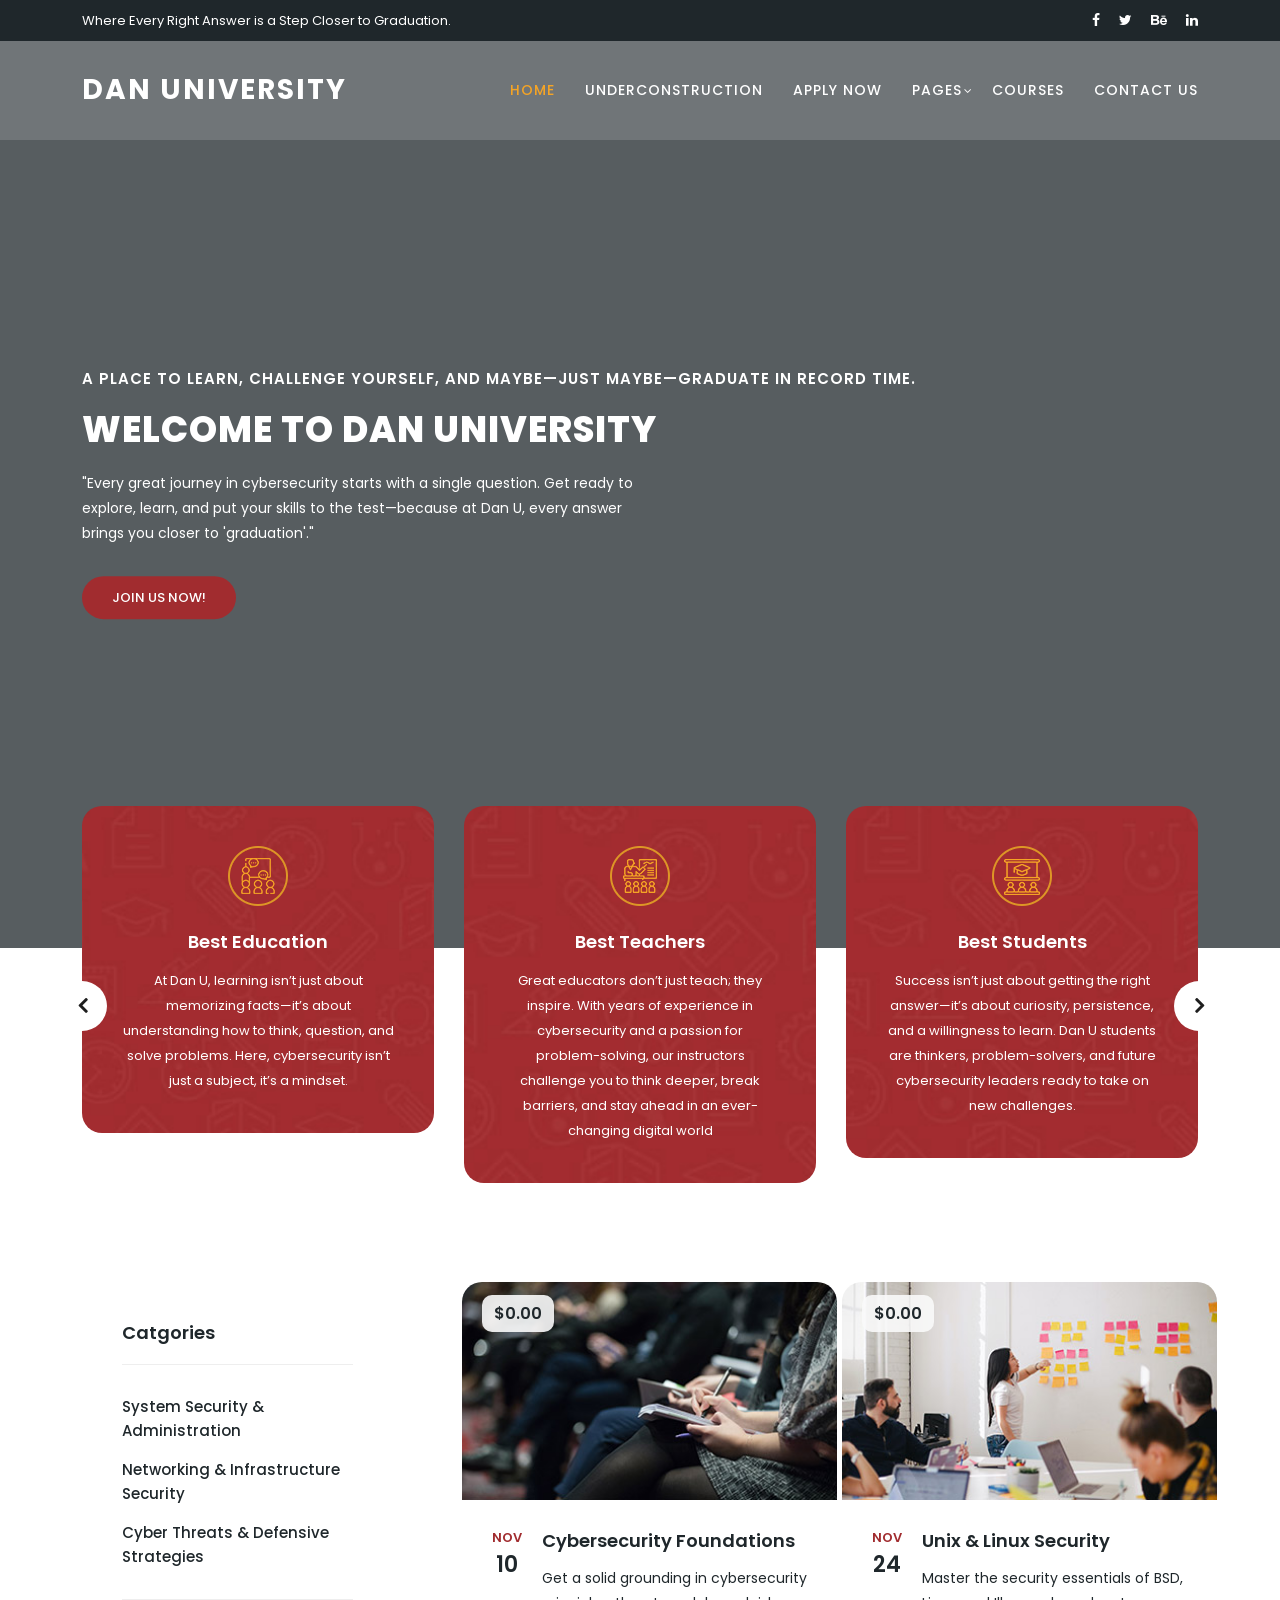
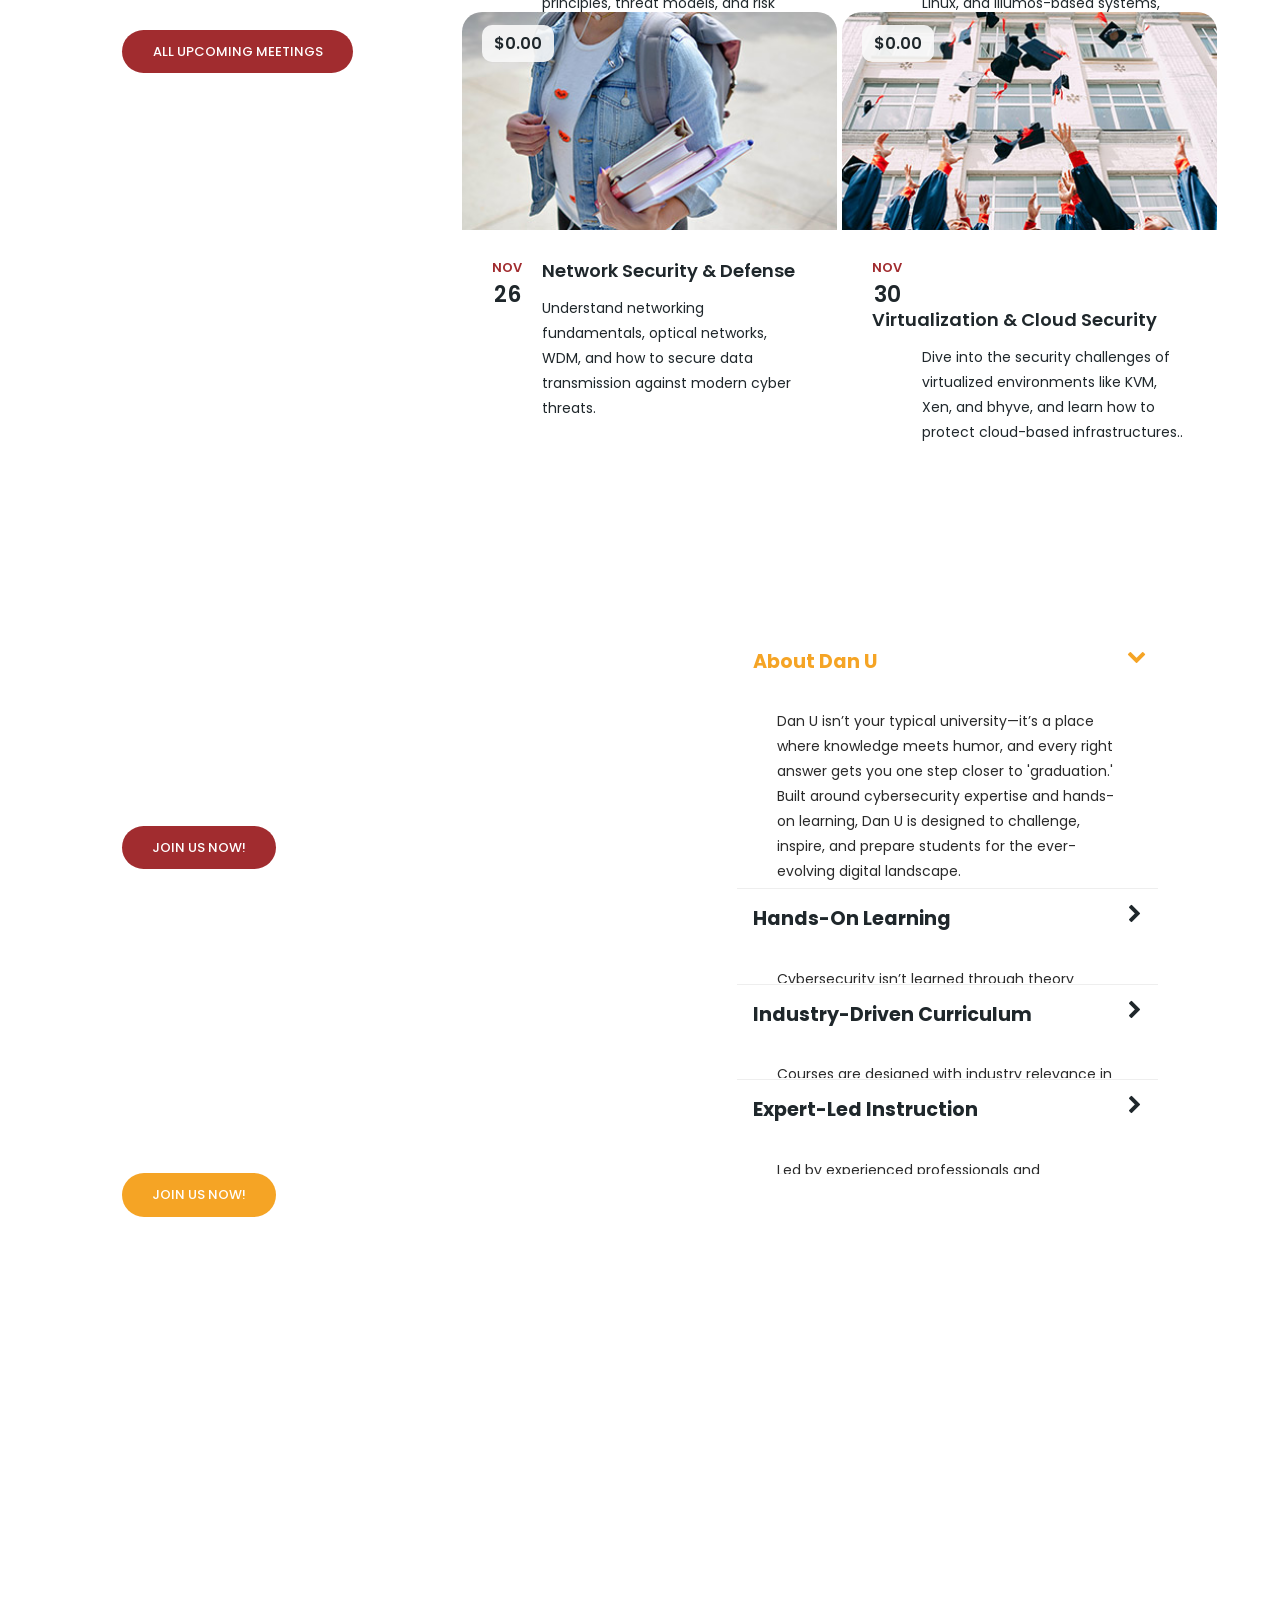
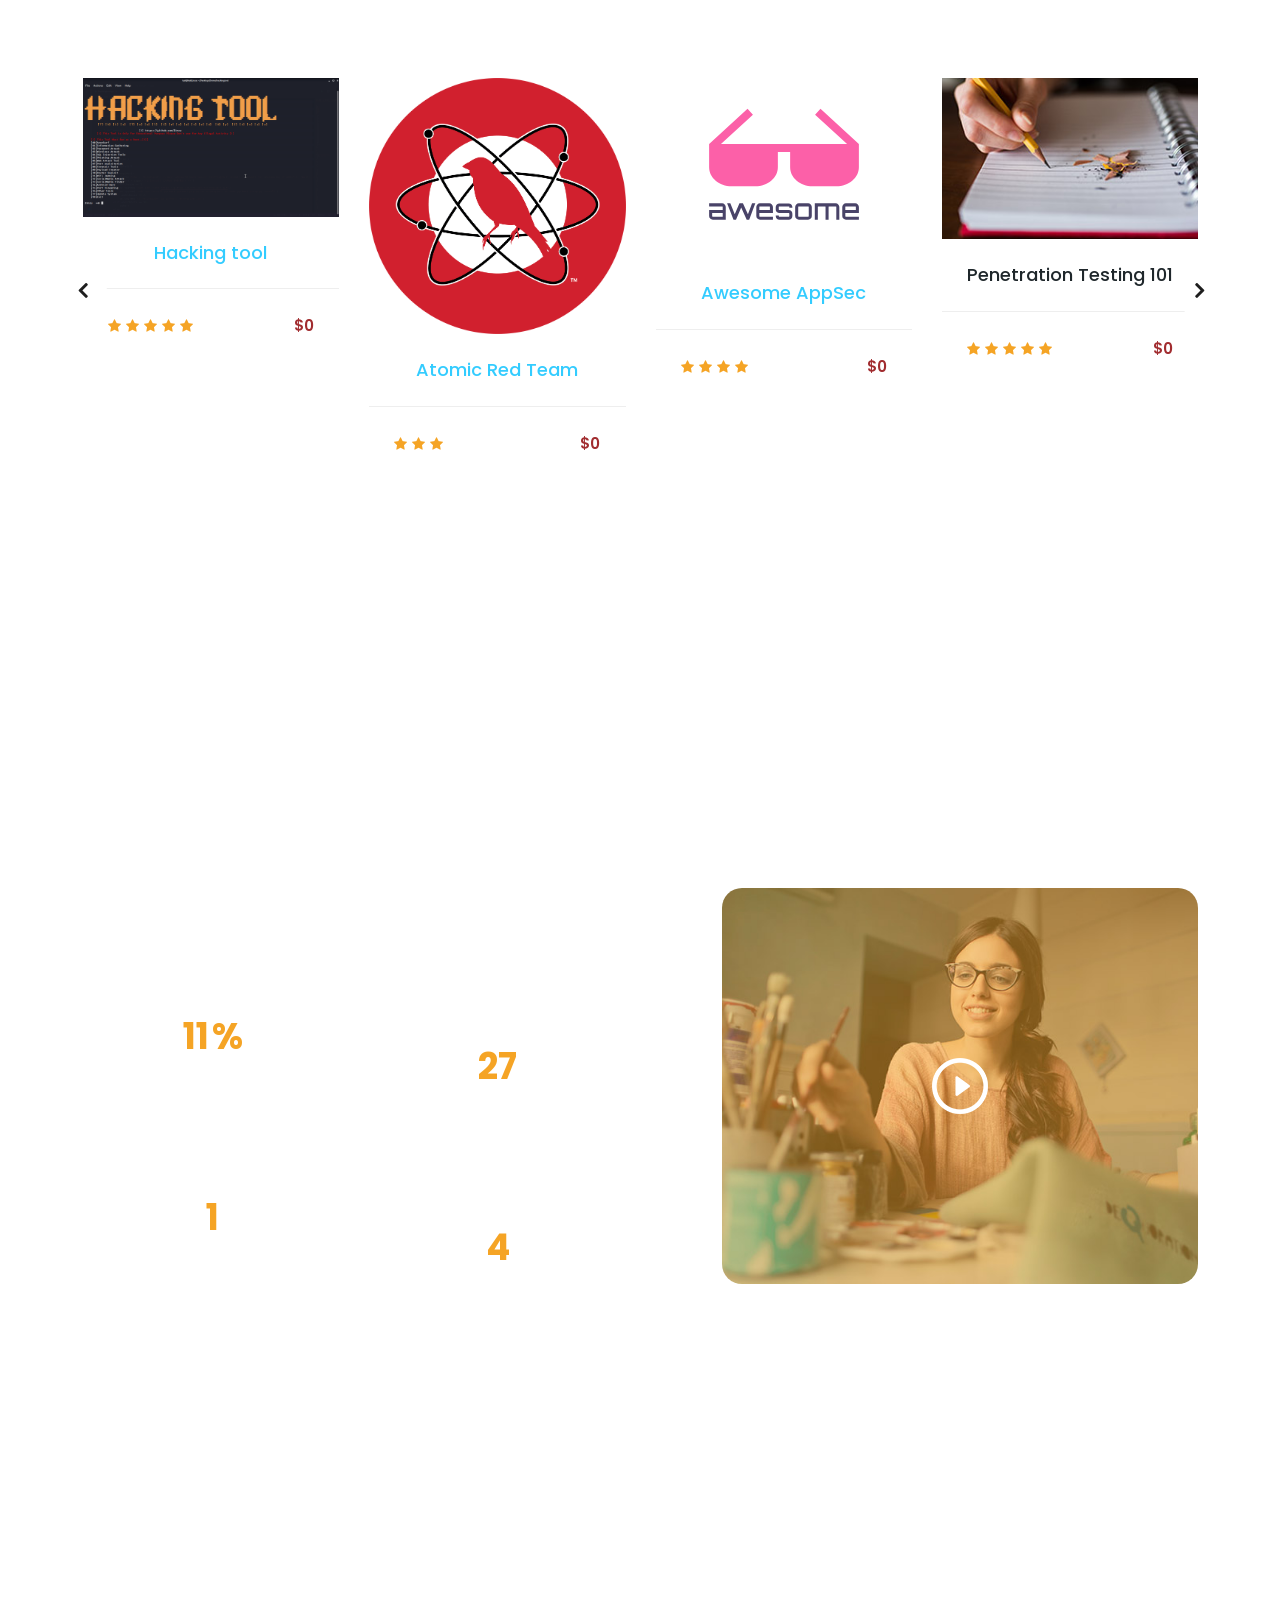
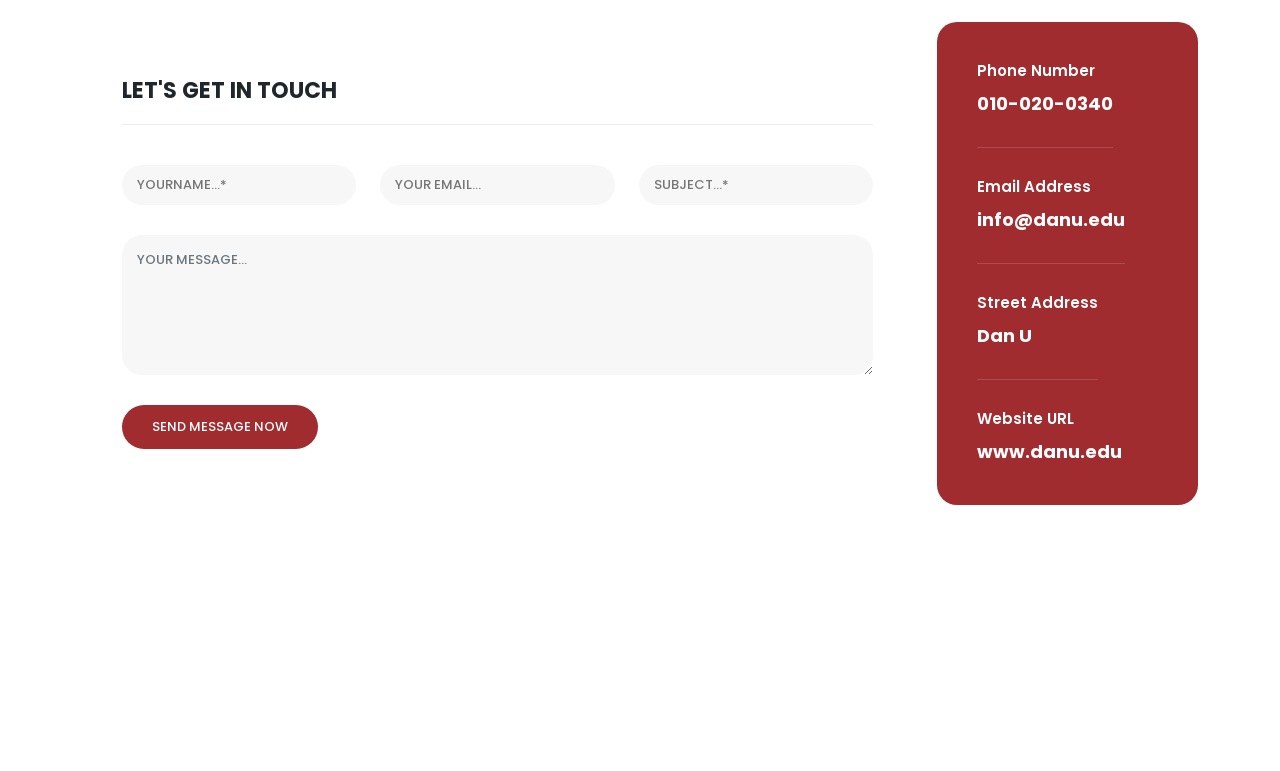
==== commit d8392787: "0.3.2" ====
--- a/index.html
+++ b/index.html
@@ -66,6 +66,8 @@
                               <a href="javascript:void(0)">Pages</a>
                               <ul class="sub-menu">
                                   <li><a href="resources.html">Opensourced_Resources</a></li>
+                                  <li><a href="diploma.html">Diploma</a></li>
+                                  <li><a href="about.html">About</a></li>
                                   <li><a href="404.html">UnderConstruction</a></li>
                               </ul>
                           </li>
--- a/assets/css/danu.css
+++ b/assets/css/danu.css
@@ -921,6 +921,8 @@
 
 .meeting-item {
   margin-bottom: 30px;
+  width: 375px; /* Set a fixed width */
+  height: 300px; /* Set a fixed height */
 }
 
 .meeting-item .thumb {
@@ -931,6 +933,7 @@
   border-top-right-radius: 20px;
   border-top-left-radius: 20px;
 }
+
 
 .meeting-item .thumb .price {
   position: absolute;
